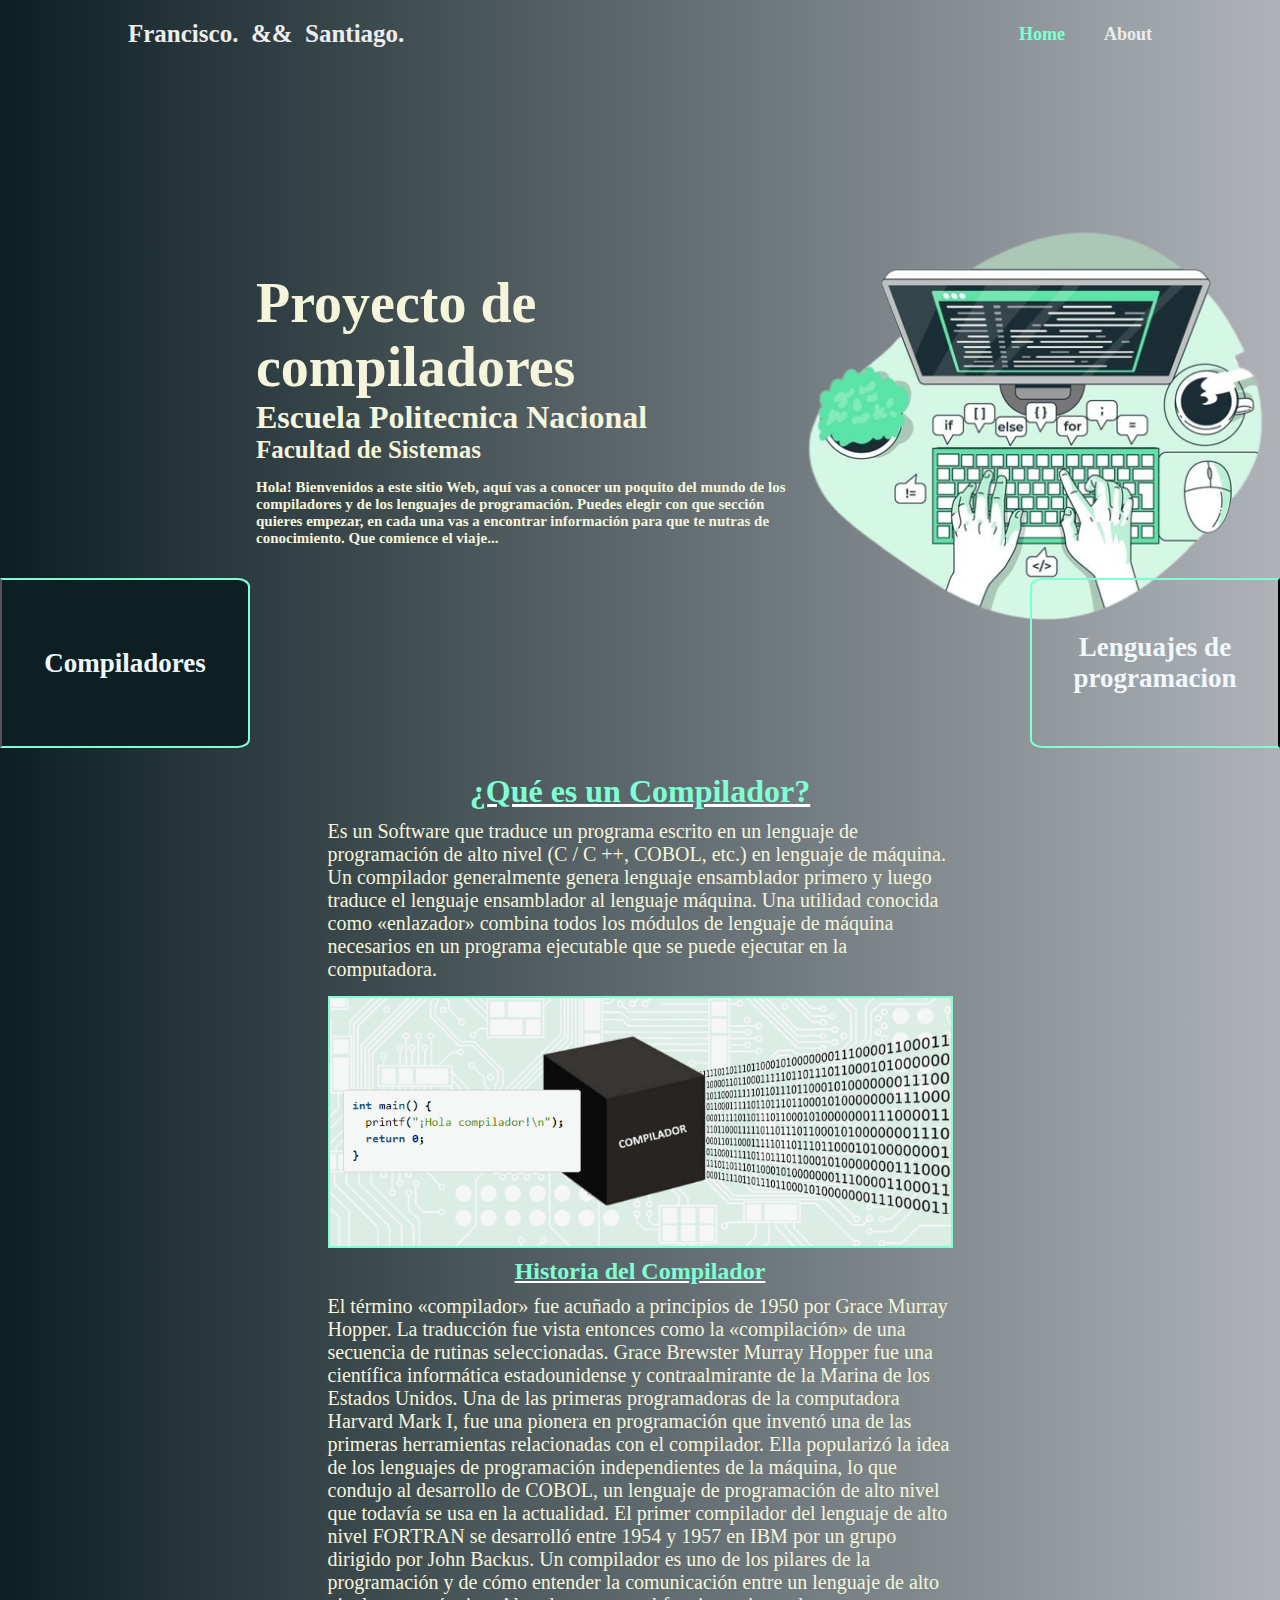
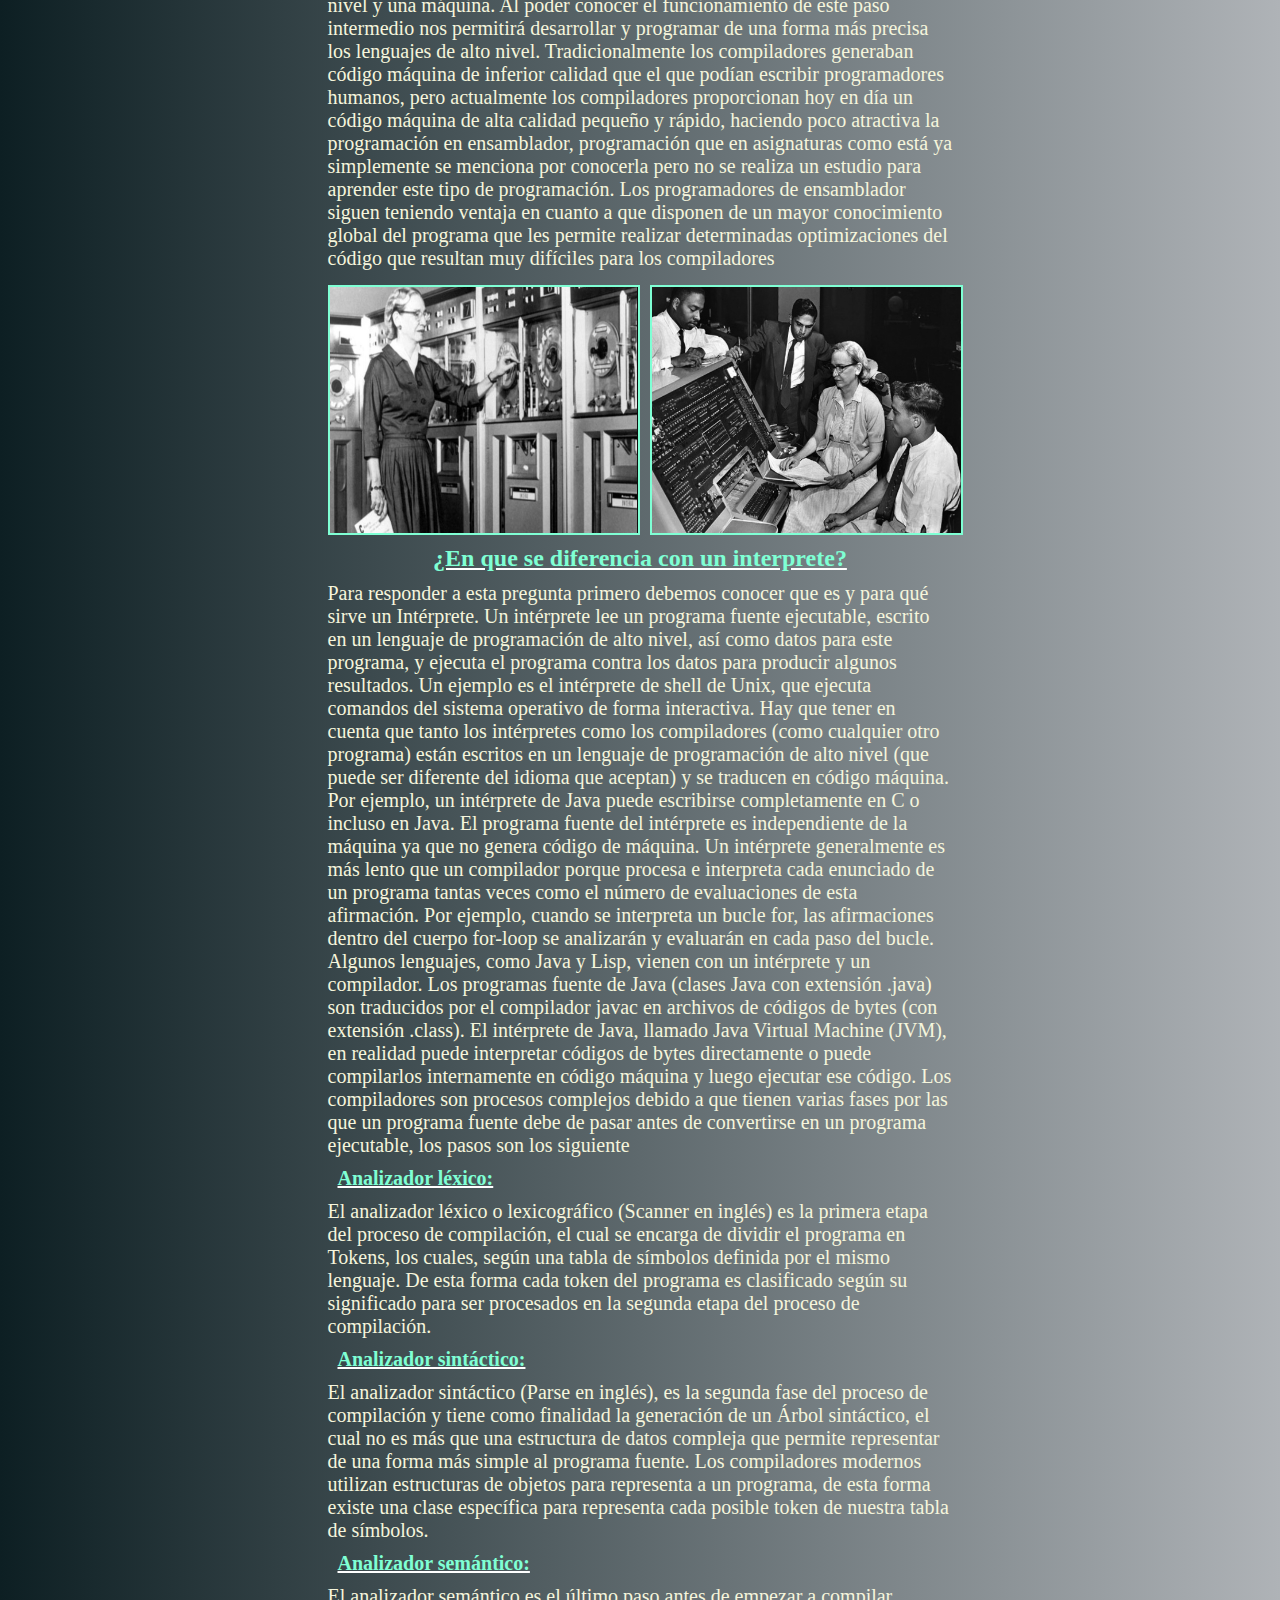
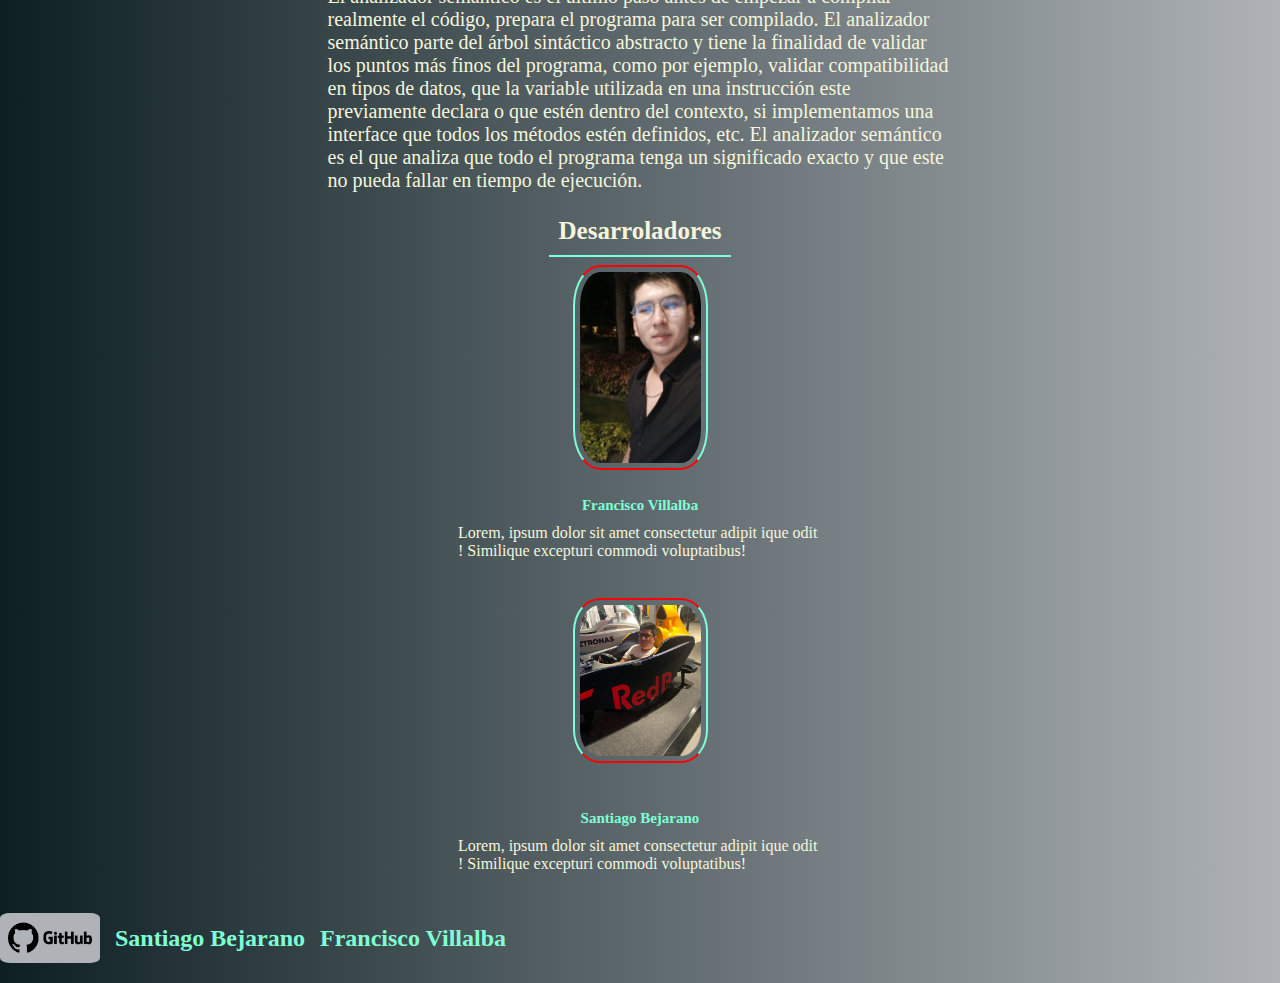
==== index.html @ 6afbac36 "Cambio de nombre en el html" ====
<!DOCTYPE html>
<html lang="en">

<head>
    <meta charset="UTF-8">
    <meta name="viewport" content="width=device-width, initial-scale=1.0">
    <title>CompiladoresWeb</title>
    <link rel="stylesheet" href="PaginaWeb.css">
</head>

<body>
    <header class="header">
        <h1 class="logo">Francisco.&nbsp;&nbsp;&&&nbsp;&nbsp;Santiago.</h1>

        <nav class="navegacion">
            <a href="#" class="active">Home</a>
            <a href="#" id="About" data-target="#piePagina">About</a>
        </nav>

    </header>
    <section class="contenedor">
        <div class="texto">
            <h1>Proyecto de compiladores</h1>
            <h2>Escuela Politecnica Nacional</h2>
            <h3>Facultad de Sistemas</h3>
            <p>
                Hola! Bienvenidos a este sitio Web, aquí vas a conocer un poquito del mundo de los
                compiladores y de los lenguajes de programación.
                Puedes elegir con que sección quieres empezar, en cada una vas a encontrar información
                para que te nutras de conocimiento.
                Que comience el viaje...
            </p>
        </div>
        <img class="imagen"
            src="imagenes/Ilustración_del_concepto_de_mecanografía_de_código___Vector_Gratis-removebg-preview.png"
            alt="">
        <div class="contenedor2">
            <button class="Compiladores" id="Compiladores" data-target="#sectionCompiladores">
                <h2 class="Compi">Compiladores</h2>
            </button>

            <button class="Lenguajes" id="Lenguajes">
                <h2 class="Lengua">Lenguajes de programacion</h2>
            </button>
        </div>
    </section>

    <!-- Diseño de la seccion de Compiladores -->
    <section class="sectionCompiladores" id="sectionCompiladores">
        <h1>¿Qué es un Compilador?</h1>
        <p>Es un Software que traduce un programa escrito en un lenguaje
            de programación de alto nivel (C / C ++, COBOL, etc.)
            en lenguaje de máquina. Un compilador generalmente genera
            lenguaje ensamblador primero y luego traduce el lenguaje ensamblador
            al lenguaje máquina. Una utilidad conocida como «enlazador» combina
            todos los módulos de lenguaje de máquina necesarios en un programa
            ejecutable que se puede ejecutar en la computadora.</p>
        <img class="imagen-cambiable" src="imagenes/Compilador.png" alt="Compilador">
        <h2>Historia del Compilador</h2>

        <p>
            El término «compilador» fue acuñado a principios
            de 1950 por Grace Murray Hopper. La traducción fue vista
            entonces como la «compilación» de una secuencia de rutinas seleccionadas.

            Grace Brewster Murray Hopper fue
            una científica informática estadounidense y
            contraalmirante de la Marina de los Estados Unidos. Una de las
            primeras programadoras de la computadora Harvard Mark I, fue una pionera
            en programación que inventó una de las primeras herramientas relacionadas
            con el compilador. Ella popularizó la idea de los lenguajes de programación independientes
            de la máquina, lo que condujo al desarrollo de COBOL, un lenguaje de programación de alto
            nivel que todavía se usa en la actualidad.

            El primer compilador del lenguaje de alto nivel FORTRAN
            se desarrolló entre 1954 y 1957 en IBM por un grupo dirigido por John Backus.
            Un compilador es uno de los pilares de la programación y de cómo entender la comunicación
            entre un lenguaje de alto nivel y una máquina. Al poder conocer el funcionamiento de este
            paso intermedio nos permitirá desarrollar y programar de una forma más precisa los lenguajes
            de alto nivel.

            Tradicionalmente los compiladores generaban código máquina de inferior calidad que el que
            podían escribir programadores humanos, pero actualmente los compiladores proporcionan hoy
            en día un código máquina de alta calidad pequeño y rápido, haciendo poco atractiva la
            programación en ensamblador, programación que en asignaturas como está ya simplemente se
            menciona por conocerla pero no se realiza un estudio para aprender este tipo de programación.

            Los programadores de ensamblador siguen teniendo ventaja en cuanto a que disponen de un
            mayor conocimiento global del programa que les permite realizar determinadas optimizaciones
            del código que resultan muy difíciles para los compiladores
        </p>
        <div class="HistoriaCompiladores">
            <img  src="imagenes/HistoriaCompiladores.jpg" alt="historia">
            <img  src="imagenes/HistoriaCompiladores2.jpg" alt="historia">
        </div>

        <h2>¿En que se diferencia con un interprete?</h2>
        <p>
            Para responder a esta pregunta primero debemos conocer que es y para qué sirve un Intérprete.
            Un intérprete lee un programa fuente ejecutable, escrito en un lenguaje de programación de alto nivel, así
            como datos para este programa, y ​​ejecuta el programa contra los datos para producir algunos resultados. Un
            ejemplo es el intérprete de shell de Unix, que ejecuta comandos del sistema operativo de forma interactiva.
            Hay que tener en cuenta que tanto los intérpretes como los compiladores (como cualquier otro programa) están
            escritos en un lenguaje de programación de alto nivel (que puede ser diferente del idioma que aceptan) y se
            traducen en código máquina.
            Por ejemplo, un intérprete de Java puede escribirse completamente en C o incluso en Java. El programa fuente
            del intérprete es independiente de la máquina ya que no genera código de máquina.
            Un intérprete generalmente es más lento que un compilador porque procesa e interpreta cada enunciado de un
            programa tantas veces como el número de evaluaciones de esta afirmación. Por ejemplo, cuando se interpreta
            un bucle for, las afirmaciones dentro del cuerpo for-loop se analizarán y evaluarán en cada paso del bucle.
            Algunos lenguajes, como Java y Lisp, vienen con un intérprete y un compilador. Los programas fuente de Java
            (clases Java con extensión .java) son traducidos por el compilador javac en archivos de códigos de bytes
            (con extensión .class).
            El intérprete de Java, llamado Java Virtual Machine (JVM), en realidad puede interpretar códigos de bytes
            directamente o puede compilarlos internamente en código máquina y luego ejecutar ese código.
            Los compiladores son procesos complejos debido a que tienen varias fases por las que un programa fuente debe
            de pasar antes de convertirse en un programa ejecutable, los pasos son los siguiente
        </p>

        <h3>Analizador léxico:</h3>
        <p>El analizador léxico o lexicográfico (Scanner en inglés) es la primera etapa del
            proceso de compilación, el cual se encarga de dividir el programa en Tokens, los
            cuales, según una tabla de símbolos definida por el mismo lenguaje.
            De esta forma cada token del programa es clasificado según su significado para
            ser procesados en la segunda etapa del proceso de compilación.
        </p>

        <h3>Analizador sintáctico:</h3>
        <p>
            El analizador sintáctico (Parse en inglés), es la segunda fase del proceso de compilación y tiene como
            finalidad la generación de
            un Árbol sintáctico, el cual no es más que una estructura de datos compleja que permite representar de una
            forma más simple al programa fuente.
            Los compiladores modernos utilizan estructuras de objetos para representa a un programa, de esta forma
            existe una clase
            específica para representa cada posible token de nuestra tabla de símbolos.
        </p>

        <h3>Analizador semántico:</h3>
        <p>
            El analizador semántico es el último paso antes de empezar a compilar realmente el código, prepara el
            programa para ser compilado.
            El analizador semántico parte del árbol sintáctico abstracto y tiene la finalidad de validar los puntos más
            finos del programa, como por
            ejemplo, validar compatibilidad en tipos de datos, que la variable utilizada en una instrucción este
            previamente declara o que estén dentro del contexto,
            si implementamos una interface que todos los métodos estén definidos, etc.
            El analizador semántico es el que analiza que todo el programa tenga un significado exacto y que este no
            pueda fallar en tiempo de ejecución.
        </p>






    </section>



    <!-- Diseño de la seccion about -->
    <section class="about" id="about">
        <h1 class="desarrolladores">Desarroladores</h1>

        <div class="about-img">
            <img src="imagenes/Fran.jpeg" alt="Fran">
        </div>

        <div class="about-content">
            <h3>Francisco Villalba</h3>
            <p>Lorem, ipsum dolor sit amet consectetur adipit ique odit
                ! Similique excepturi
                commodi voluptatibus!</p>
        </div>

        <div class="about-img">
            <img src="imagenes/Santi.jpeg" alt="Santi">


        </div>
        <div class="about-content">
            <h3>Santiago Bejarano</h3>
            <p>Lorem, ipsum dolor sit amet consectetur adipit ique odit
                ! Similique excepturi
                commodi voluptatibus!</p>
        </div>
    </section>



    <footer class="piePagina" id="piePagina">
        <div class="bottom">
            <img class="imgGitHub"
                src="imagenes/github-logo-git-hub-icon-with-text-on-white-background-free-vector-removebg-preview.png"
                alt="">

            <a href="https://github.com/santiagobejarano" target="_blanck">
                <h2>Santiago Bejarano</h2>
            </a>

            <a href="https://github.com/FranciscoVilli" target="_blank">
                <h2>Francisco Villalba</h2>
            </a>


        </div>

    </footer>
    <script src="PaginaWeb.js"></script>

</body>

</html>
---- PaginaWeb.css ----
* {
    margin: 0;
    padding: 0;
    box-sizing: border-box;
    font-family: 'Times New Roman', Times, serif;
    scroll-behavior: smooth;
    text-decoration: none;
}

html {
    overflow-x: hidden;
}

body {
    background-image: linear-gradient(to right, #0D1F23, #AFB3B7);
    color: beige;
}

.header {
    position: static;
    top: 0;
    left: 0;
    width: 100%;
    padding: 20px 10%;
    background-color: transparent;
    display: flex;
    justify-content: space-between;
    align-items: center;
    z-index: 100;
}

.logo {
    font-size: 25px;
    color: #ededed;
    font-weight: 600;
    gap: 15px;
}

.navegacion a {
    font-size: 18px;
    color: #ededed;
    text-decoration: none;
    font-weight: 600;
    margin-left: 35px;
}

.navegacion a:hover,
.navegacion a.active {
    color: aquamarine;
}



.texto {
    max-width: 800px;
    height: 300px;
    display: block;
    padding-left: 20%;



}

.texto h1 {
    font-size: 56px;
    font-weight: 700;
}

.texto h2 {
    font-size: 32px;
    font-weight: 700;
}

.texto h3 {
    font-size: 25px;
    font-weight: 700;
}

.texto p {
    font-size: 15px;
    font-weight: 700;
    padding-top: 15px;

}

.Compiladores {
    width: 250px;
    height: 170px;
    background-color: transparent;
    margin-top: 20px;
    border-top: 2px solid aquamarine;
    border-right: 2px solid aquamarine;
    border-bottom: 2px solid aquamarine;
    border-top-right-radius: 5%;
    border-bottom-right-radius: 5%;
}

.Compiladores:hover {
    background-image: linear-gradient(to right, #AFB3B7, #0D1F23);
}

.Lenguajes {
    width: 250px;
    height: 170px;
    background-color: transparent;
    margin-top: 20px;
    border-top: 2px solid aquamarine;
    border-left: 2px solid aquamarine;
    border-bottom: 2px solid aquamarine;
    border-top-left-radius: 5%;
    border-bottom-left-radius: 5%;
}

.Lenguajes:hover {
    background-image: linear-gradient(to right, #0D1F23, #AFB3B7);
}



.bottom {
    width: 100%;
    height: 100px;
    display: inline-flex;
    position: static;
    padding-top: 10px;
    align-items: center;
    gap: 15px;
}

.imgGitHub {
    width: 100px;
    height: 50px;
    background-color: #AFB3B7;
    border-radius: 10%;
    bottom: 10px;
}

.imagen {
    width: 600px;
    height: 500px;
    padding-top: 10px;
}

.bottom a {
    color: aquamarine;
}

.contenedor {
    display: flex;
    margin-top: 25px;
    height: 655px;
    width: 100%;
    align-items: center;
    position: relative;
}

.contenedor2 {
    width: 100%;
    height: 100%;
    position: absolute;
    display: inline-flex;
    justify-content: space-between;
}

.Compiladores {
    align-items: center;
    justify-content: center;
    background-color: #0D1F23;
    display: list-item;
    align-self: flex-end;
}

.Lenguajes {
    display: flex;
    align-items: center;
    justify-content: center;
    align-self: flex-end;
}

.Lengua {
    font-size: 27px;
    color: aliceblue;
}

.Compi {
    font-size: 27px;
    color: aliceblue;
}

.about {
    display: flex;
    justify-content: center;
    align-items: center;
    gap: 60px;
    flex-direction: column;
}


.about-img {
    position: relative;
    width: 150px;
    height: 100px;
    display: flex;
    border-radius: 20%;
    justify-content: center;
    align-items: center;
}

.about-img img {
    border-radius: 20%;
    width: 90%;
    border-left: 2px solid aquamarine;
    border-right: 2px solid aquamarine;
    border-top: 2px solid red;
    border-bottom: 2px solid red;
    padding: 5px;
}


.about-content {
    display: flex;
    align-items: center;
    justify-content: center;
    flex-direction: column;
    padding: 10px;
    width: 30%;
}

.about-content h3 {
    padding: 10px;
    font-size: 15px;
    color: aquamarine;
}

.desarrolladores {
    font-size: 25px;
    padding: 10px;
    border-bottom: 2px solid aquamarine;
}

.sectionCompiladores {
    display: flex;
    flex-direction: column;
    align-items: center;
    padding: 15px;
}

.sectionCompiladores h1 {
    color: aquamarine;
    padding: 10px;
    text-decoration: underline;
    text-decoration-color:white;
}

.sectionCompiladores p {
    width: 50%;
    font-size: 20px;
}

.sectionCompiladores h2 {
    color: aquamarine;
    padding: 10px;
    text-decoration: underline;
    text-decoration-color:white;
}
.sectionCompiladores h3 {
    color: aquamarine;
    padding: 10px;
    text-decoration: underline;
    text-decoration-color:white;
    align-self: flex-start;
    margin-left: 25%;
    font-size: 20px;
}
.sectionCompiladores img{
    width: 50%;
    height: 30%;    
    margin-top: 15px;
    border: 2px solid aquamarine;    
}
.HistoriaCompiladores{
    width: 50%;
    height: 30%;
    display:inline-flex;
    gap: 10px;
}
.HistoriaCompiladores img{
    height: 250px;
}
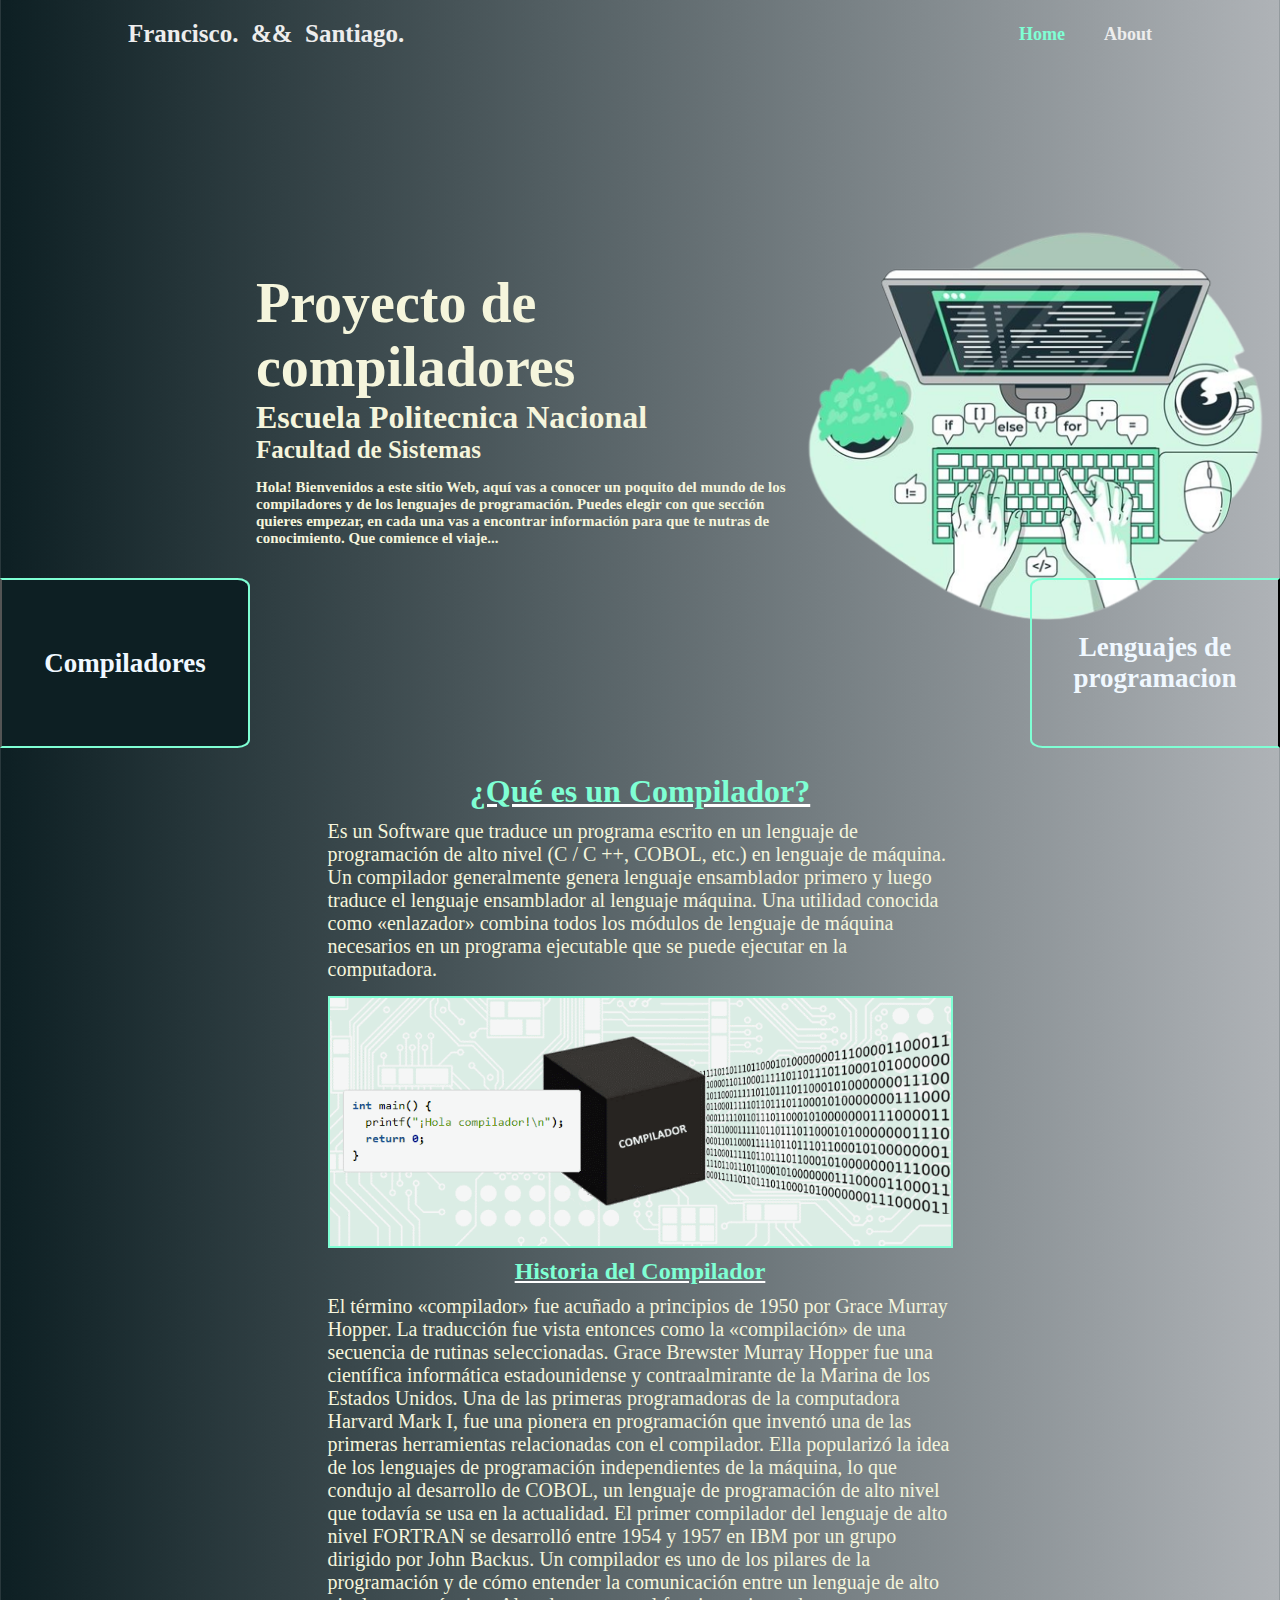
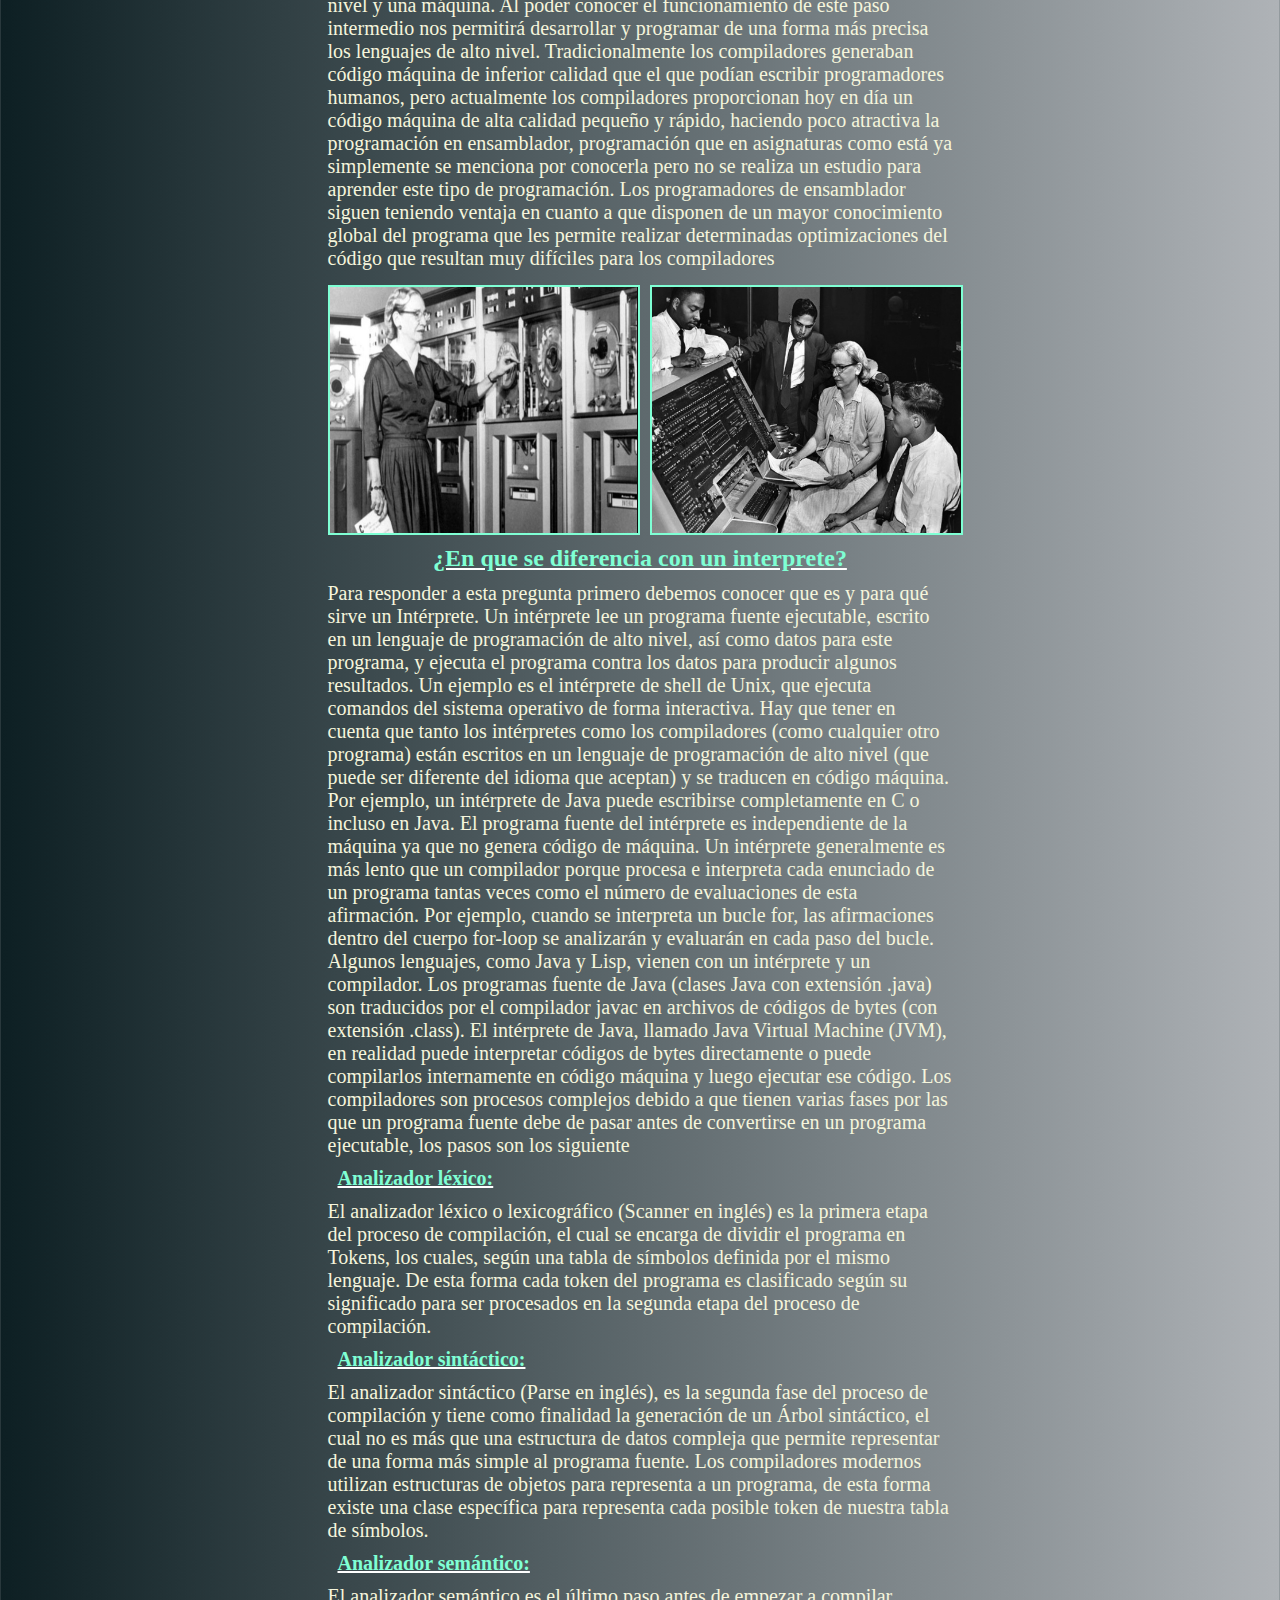
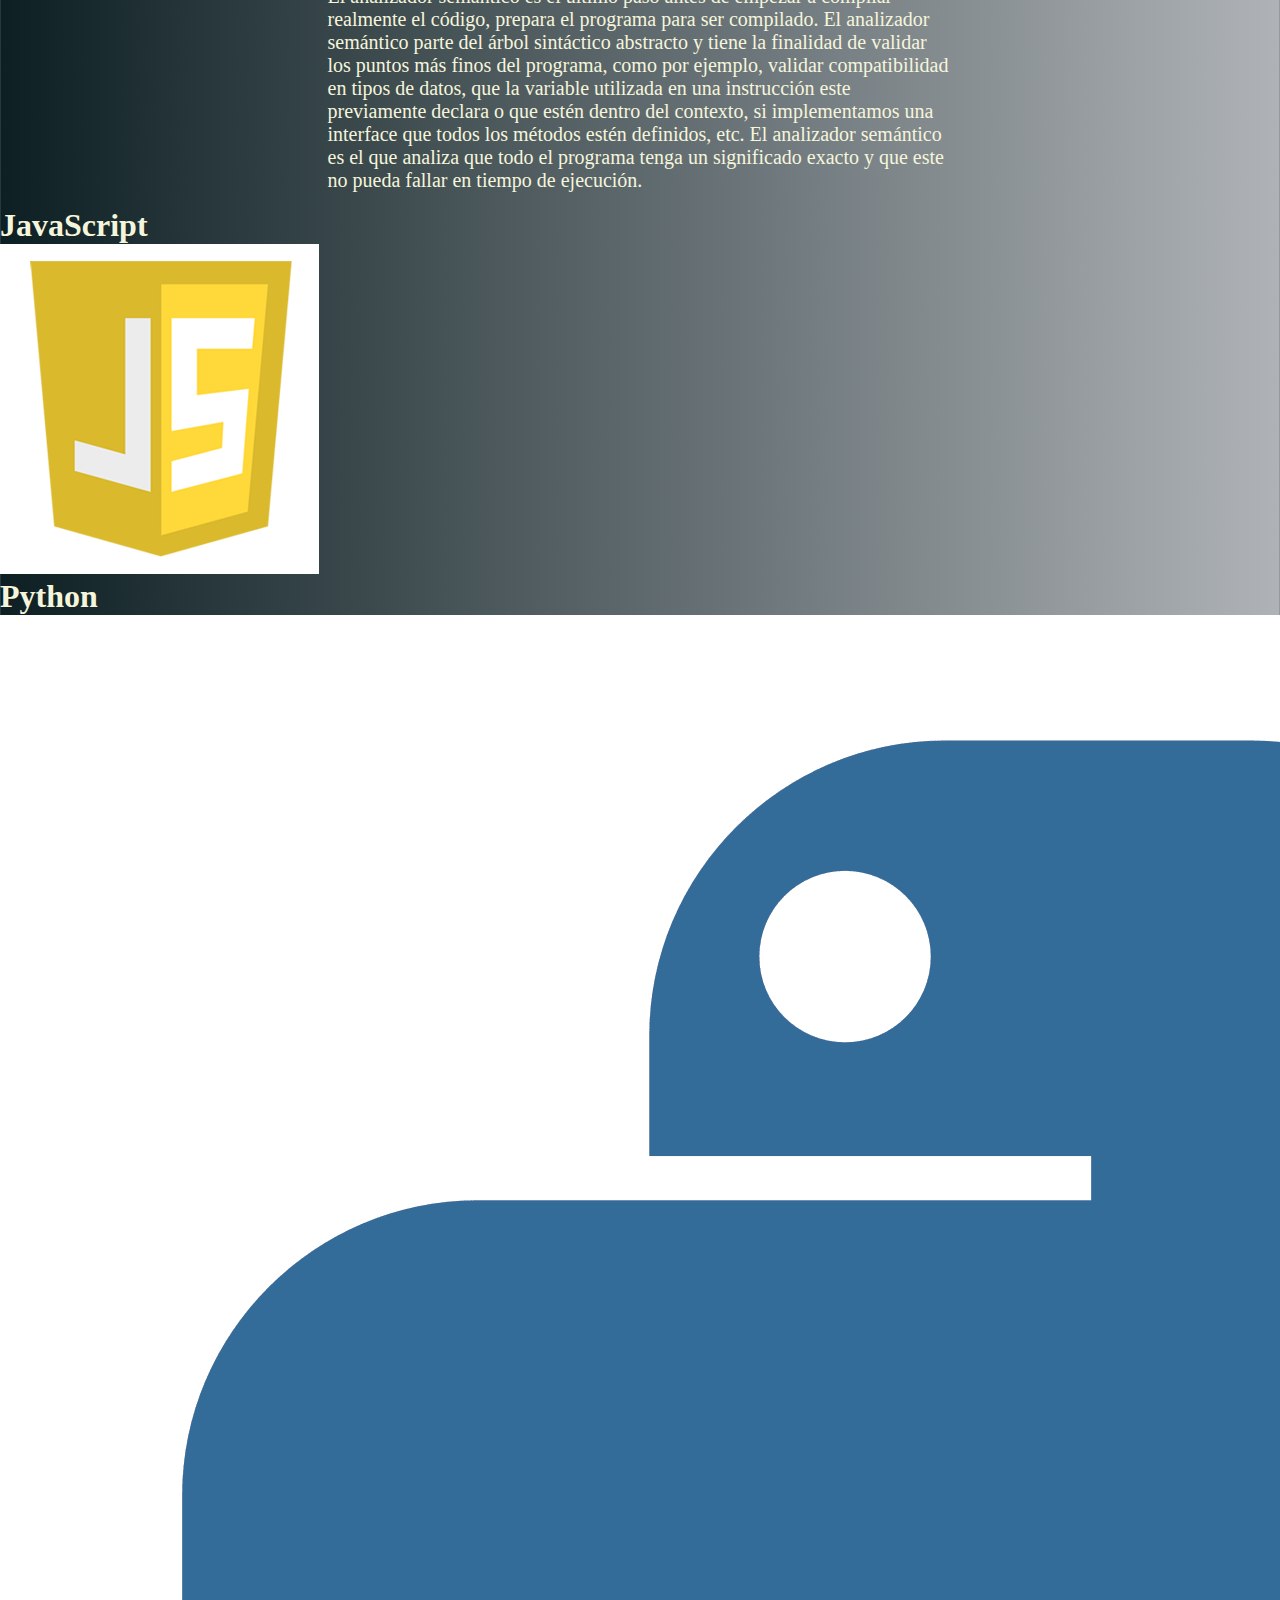
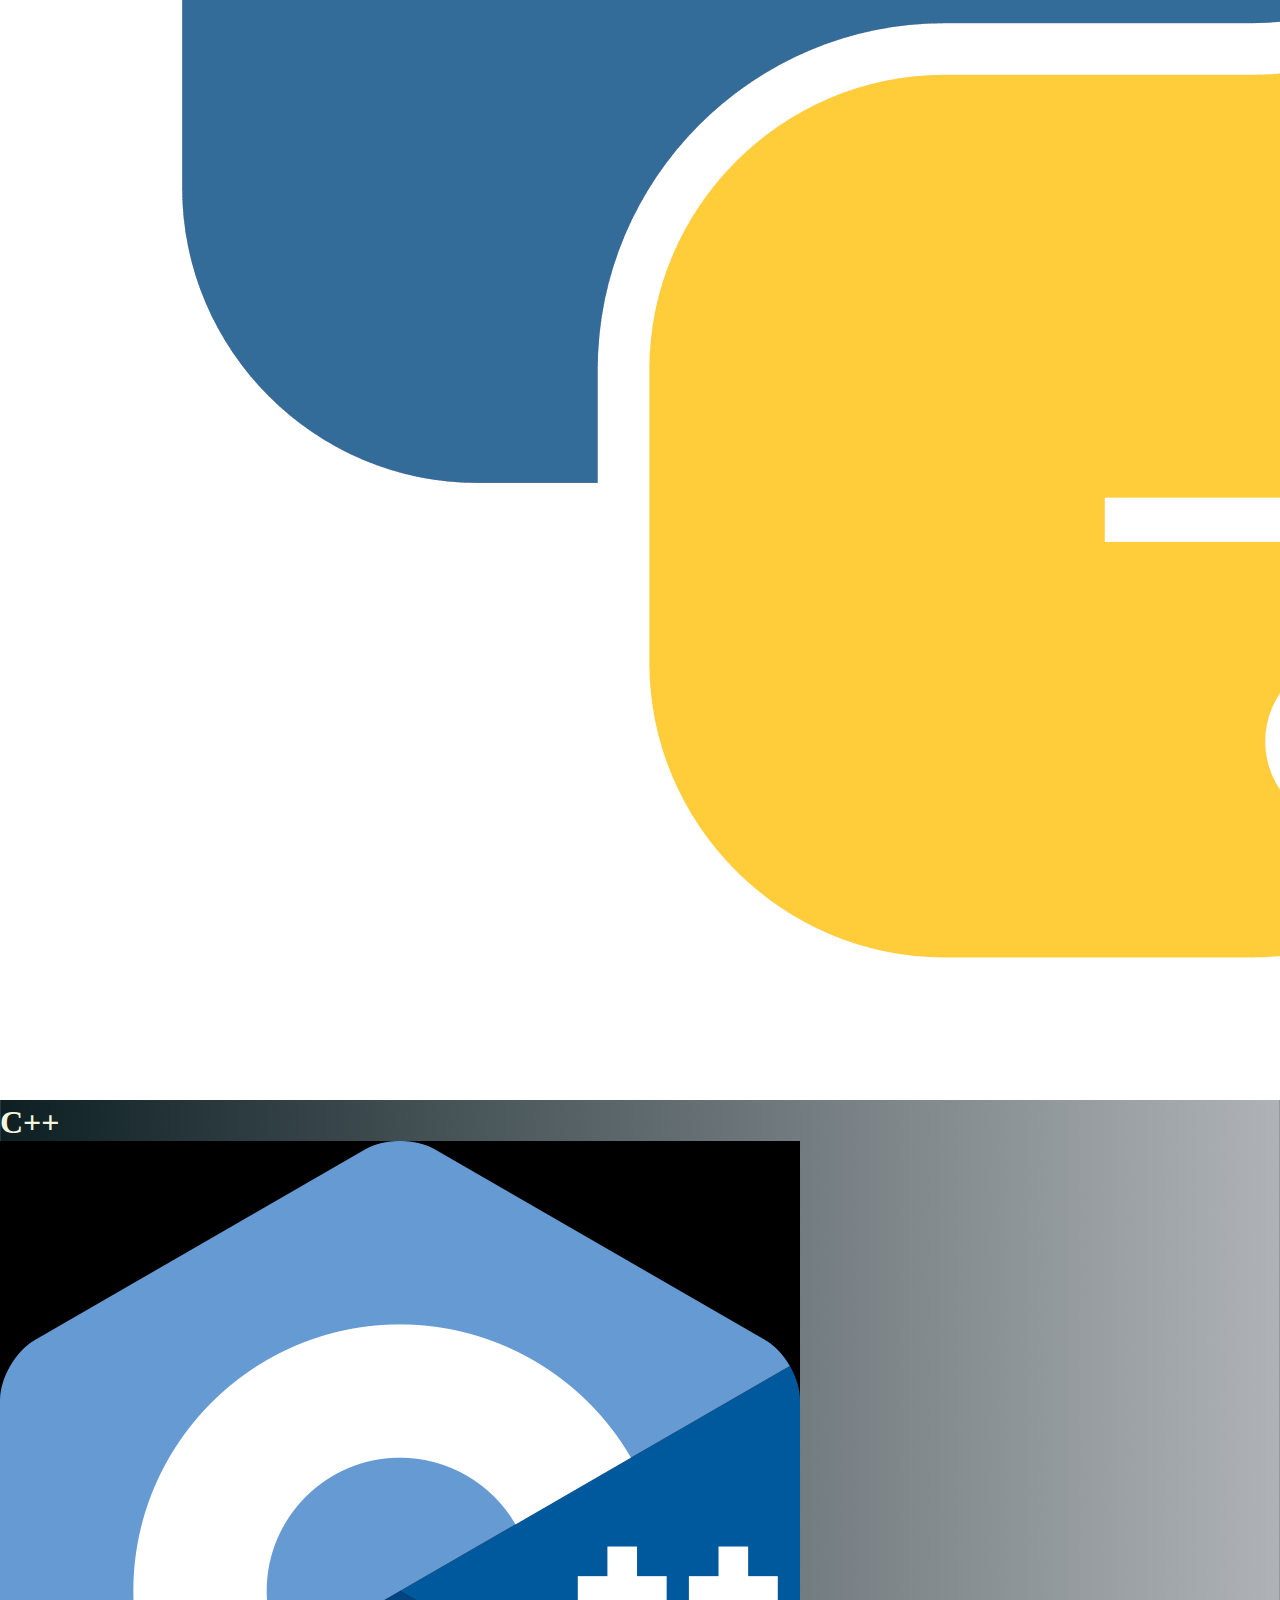
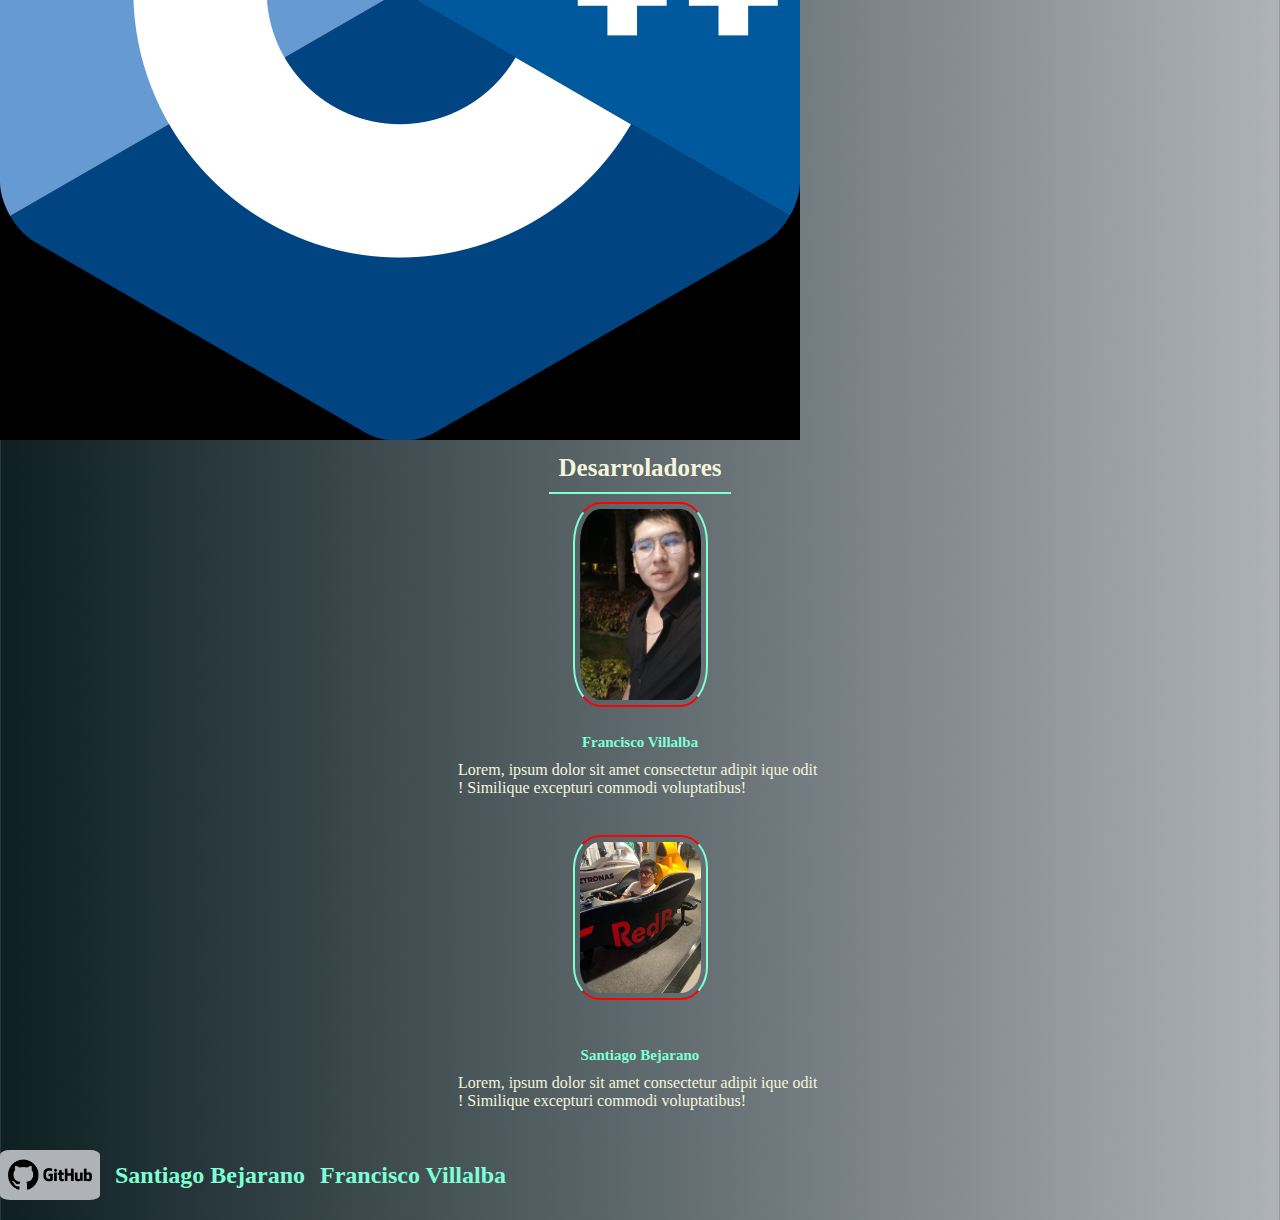
==== commit 8437bb6b: "Add Lenguages images and modify index.html" ====
--- a/index.html
+++ b/index.html
@@ -39,7 +39,7 @@
                 <h2 class="Compi">Compiladores</h2>
             </button>
 
-            <button class="Lenguajes" id="Lenguajes">
+            <button class="Lenguajes" id="Lenguajes" data-target="#sectionLenguajes">
                 <h2 class="Lengua">Lenguajes de programacion</h2>
             </button>
         </div>
@@ -149,13 +149,24 @@
             pueda fallar en tiempo de ejecución.
         </p>
 
-
-
-
-
-
-    </section>
-
+    </section>
+
+    <section class="sectionLenguajes" id="sectionLenguajes">
+        <h1>JavaScript</h1>
+        <p></p>
+        <img class="imagen-cambiable" src="imagenes/JavaScript.png" alt="JavaScript">
+        
+
+        <h1>Python</h1>
+        <p></p>
+        <img class="imagen-cambiable" src="imagenes/Python.png" alt="Python">
+
+        
+        <h1>C++</h1>
+        <p></p>
+        <img class="imagen-cambiable" src="imagenes/C++.png" alt="C++">
+
+    </section>
 
 
     <!-- Diseño de la seccion about -->
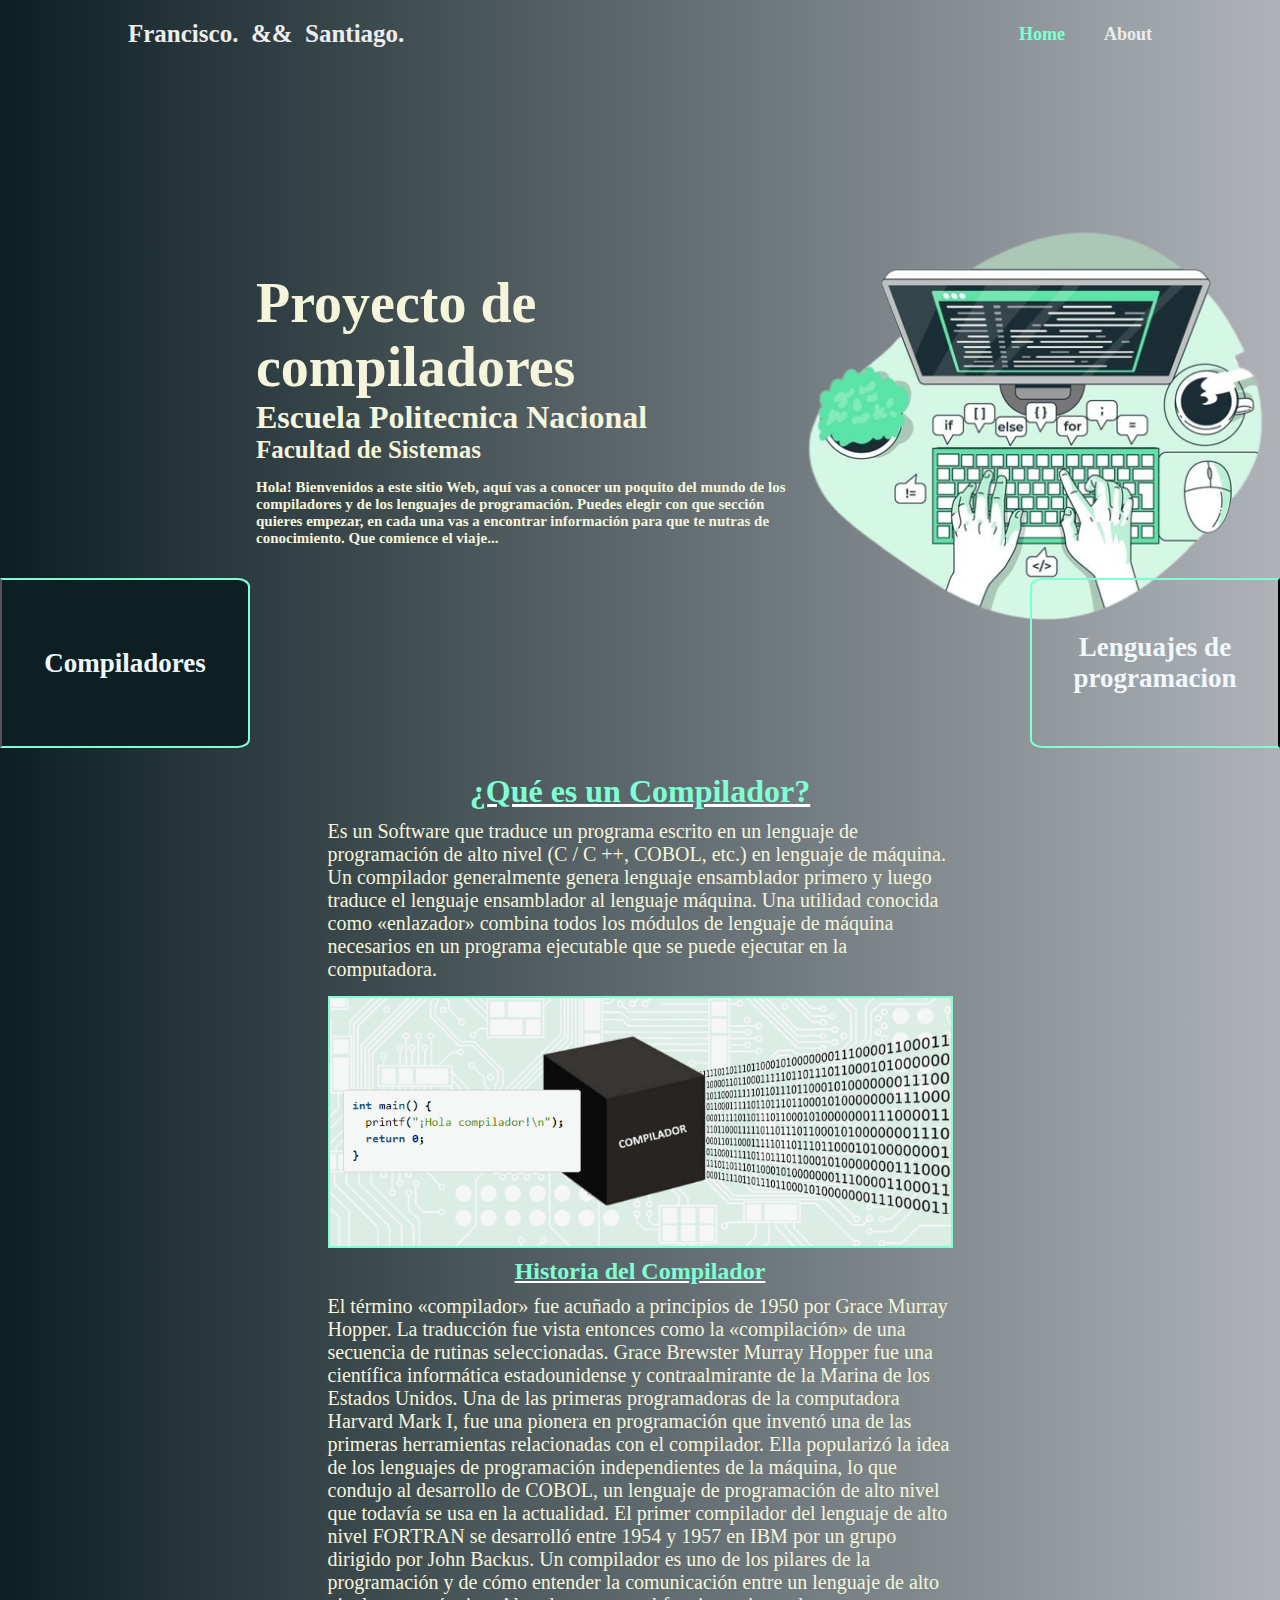
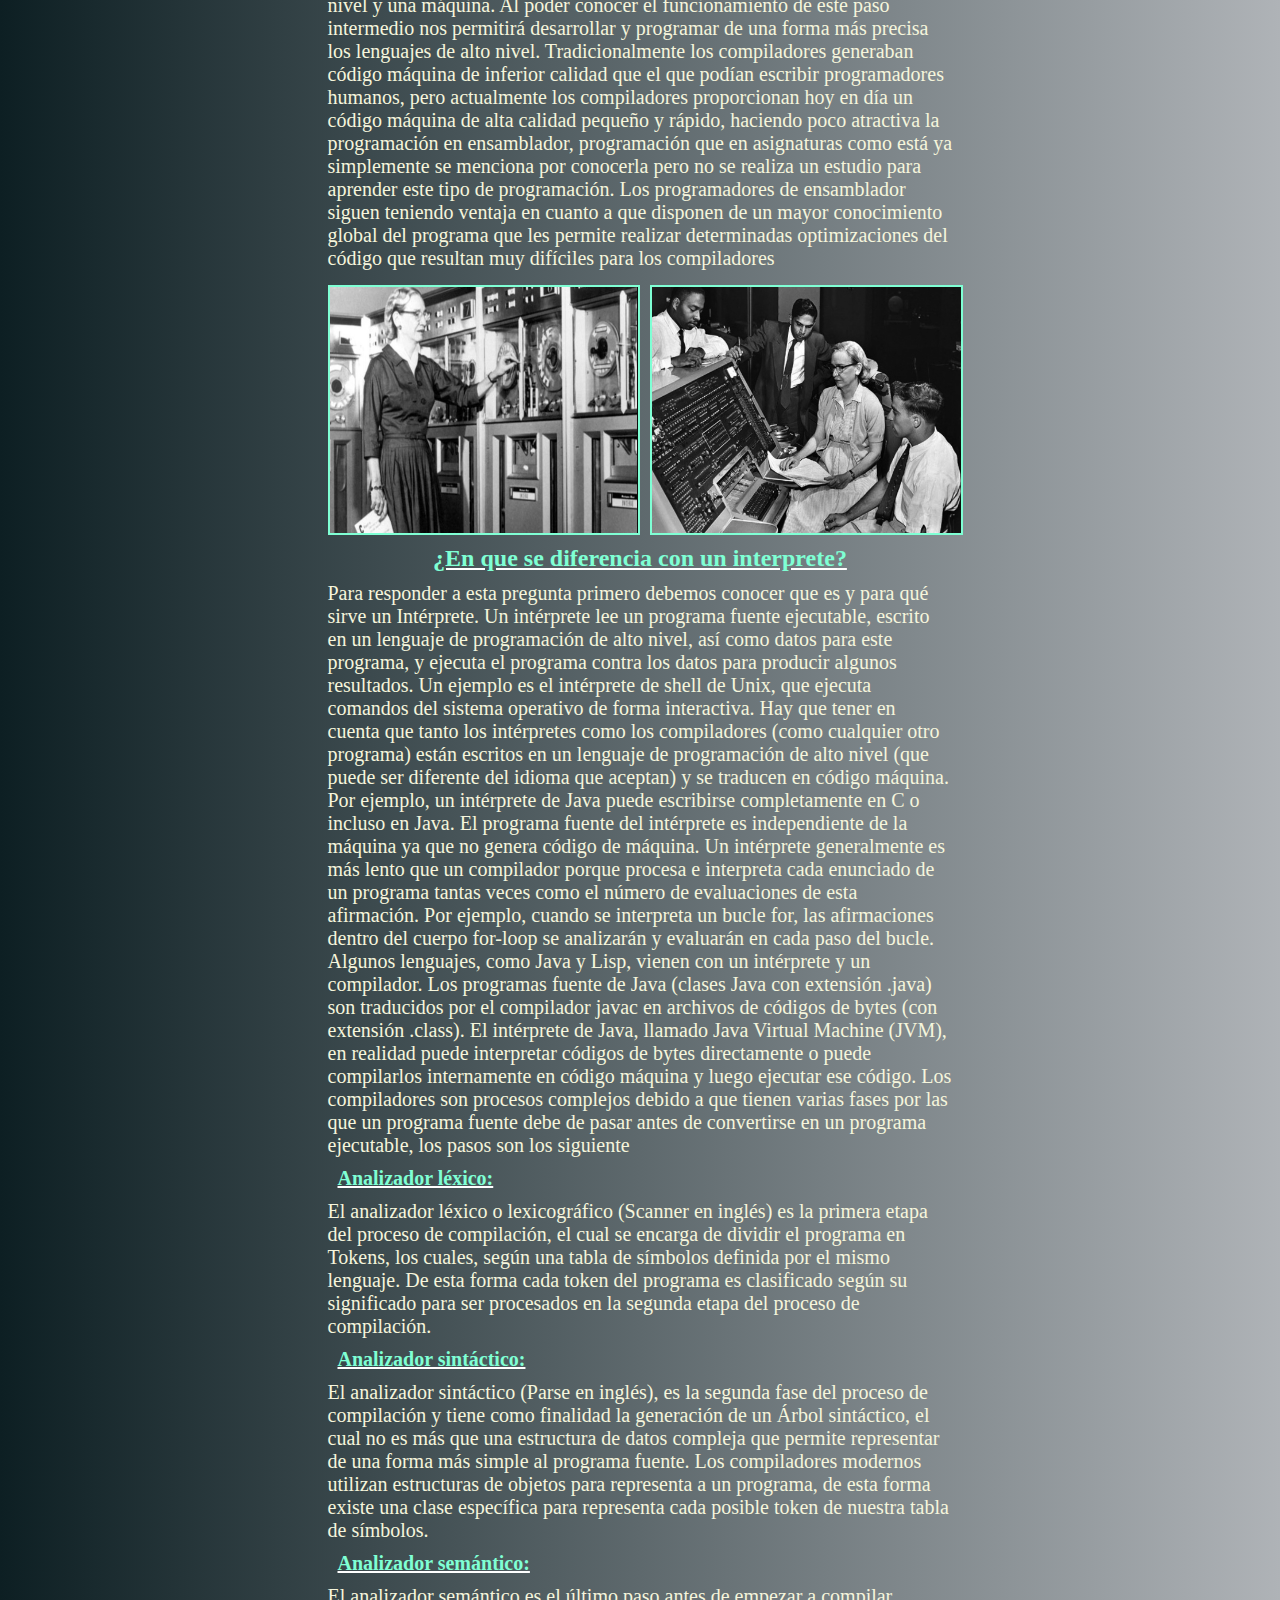
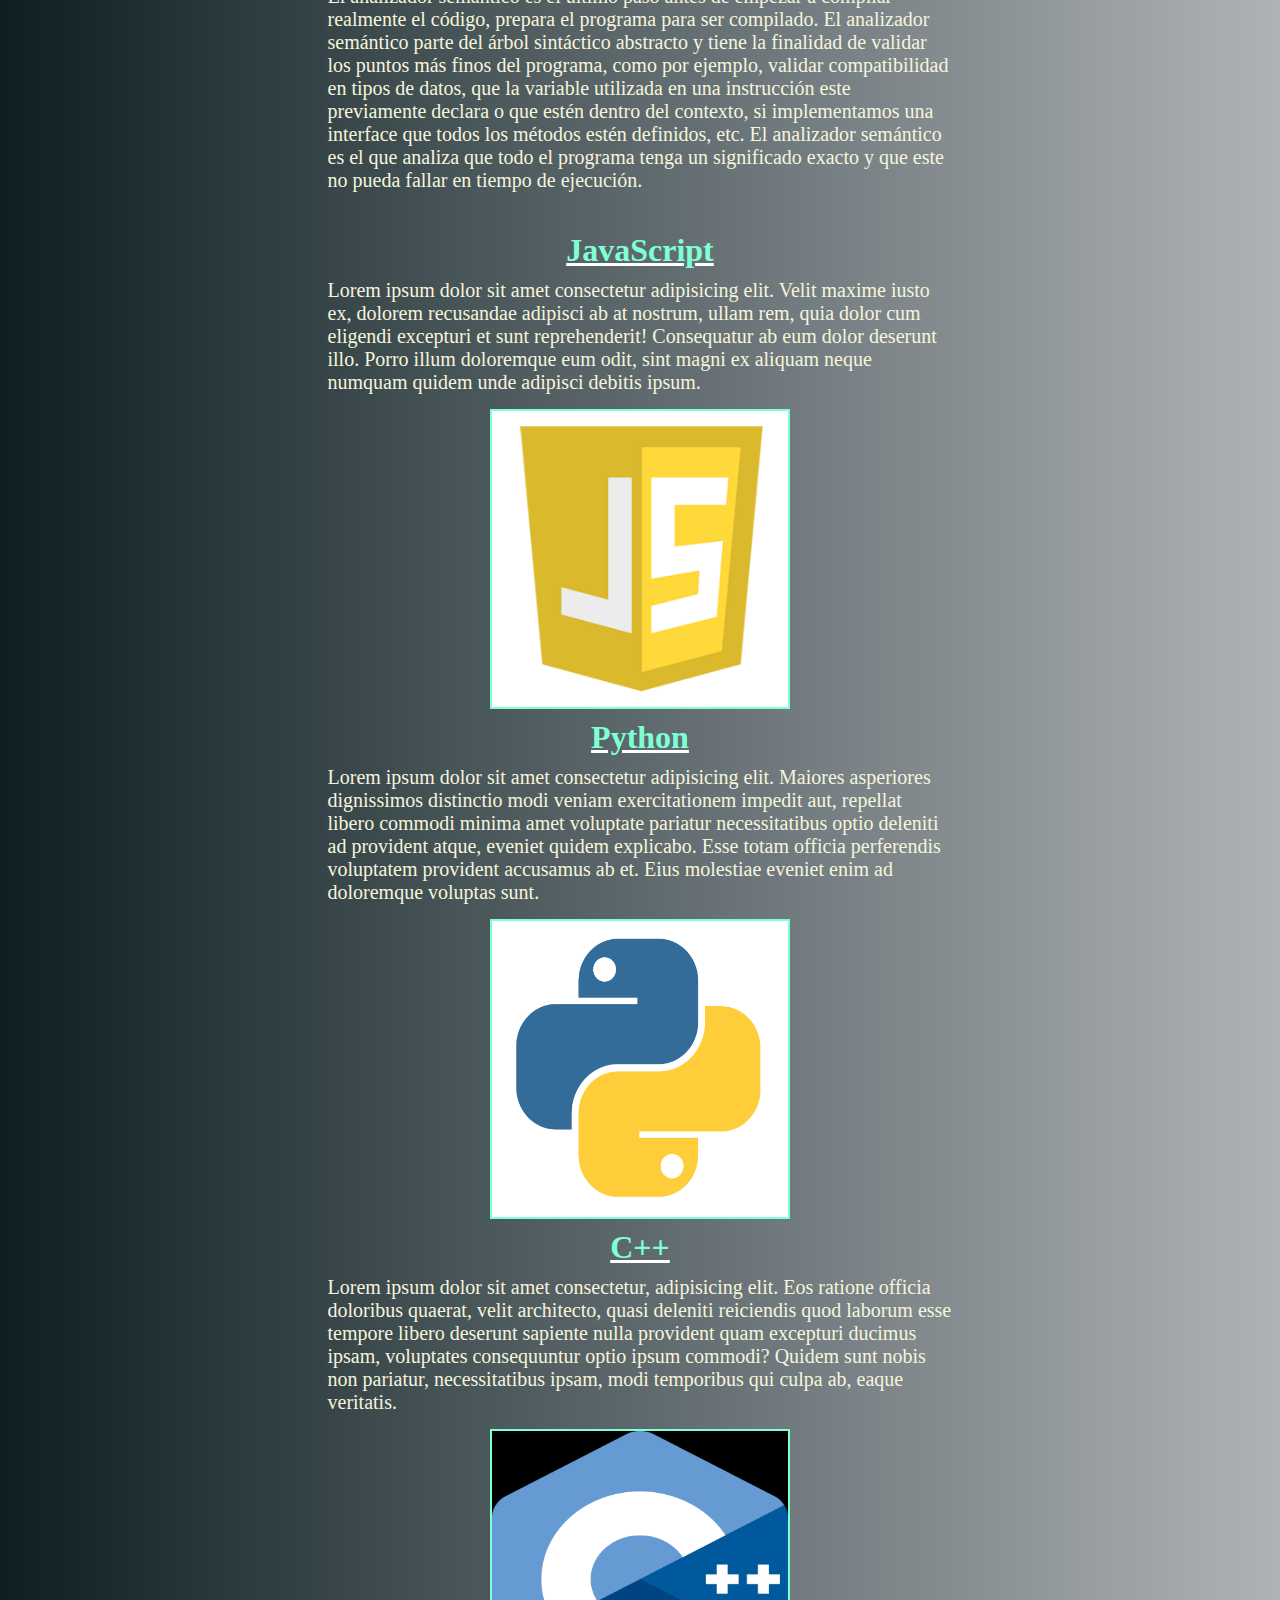
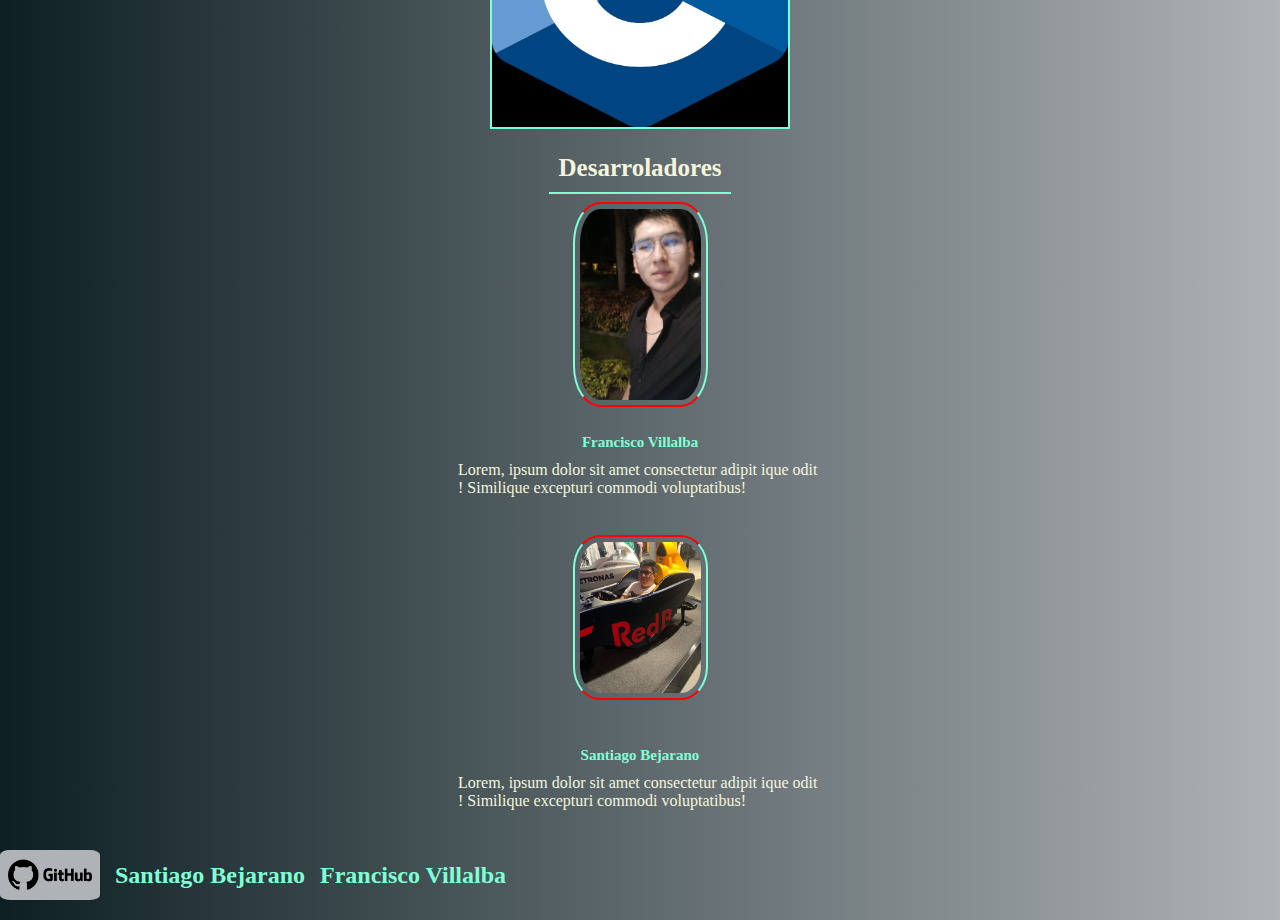
==== commit 3de80a5b: "Insertando imagenes para leguajes de programacion" ====
--- a/index.html
+++ b/index.html
@@ -153,17 +153,17 @@
 
     <section class="sectionLenguajes" id="sectionLenguajes">
         <h1>JavaScript</h1>
-        <p></p>
+        <p>Lorem ipsum dolor sit amet consectetur adipisicing elit. Velit maxime iusto ex, dolorem recusandae adipisci ab at nostrum, ullam rem, quia dolor cum eligendi excepturi et sunt reprehenderit! Consequatur ab eum dolor deserunt illo. Porro illum doloremque eum odit, sint magni ex aliquam neque numquam quidem unde adipisci debitis ipsum.</p>
         <img class="imagen-cambiable" src="imagenes/JavaScript.png" alt="JavaScript">
         
 
         <h1>Python</h1>
-        <p></p>
+        <p>Lorem ipsum dolor sit amet consectetur adipisicing elit. Maiores asperiores dignissimos distinctio modi veniam exercitationem impedit aut, repellat libero commodi minima amet voluptate pariatur necessitatibus optio deleniti ad provident atque, eveniet quidem explicabo. Esse totam officia perferendis voluptatem provident accusamus ab et. Eius molestiae eveniet enim ad doloremque voluptas sunt.</p>
         <img class="imagen-cambiable" src="imagenes/Python.png" alt="Python">
 
         
         <h1>C++</h1>
-        <p></p>
+        <p>Lorem ipsum dolor sit amet consectetur, adipisicing elit. Eos ratione officia doloribus quaerat, velit architecto, quasi deleniti reiciendis quod laborum esse tempore libero deserunt sapiente nulla provident quam excepturi ducimus ipsam, voluptates consequuntur optio ipsum commodi? Quidem sunt nobis non pariatur, necessitatibus ipsam, modi temporibus qui culpa ab, eaque veritatis.</p>
         <img class="imagen-cambiable" src="imagenes/C++.png" alt="C++">
 
     </section>
--- a/PaginaWeb.css
+++ b/PaginaWeb.css
@@ -287,3 +287,27 @@
 .HistoriaCompiladores img{
     height: 250px;
 }
+
+.sectionLenguajes {
+    display: flex;
+    flex-direction: column;
+    align-items: center;
+    justify-content: center;
+    padding: 15px;
+}
+.sectionLenguajes img{
+    width: 300px;
+    height: 300px;    
+    margin-top: 15px;
+    border: 2px solid aquamarine;    
+}
+.sectionLenguajes p {
+    width: 50%;
+    font-size: 20px;
+}
+.sectionLenguajes h1 {
+    color: aquamarine;
+    padding: 10px;
+    text-decoration: underline;
+    text-decoration-color:white;
+}
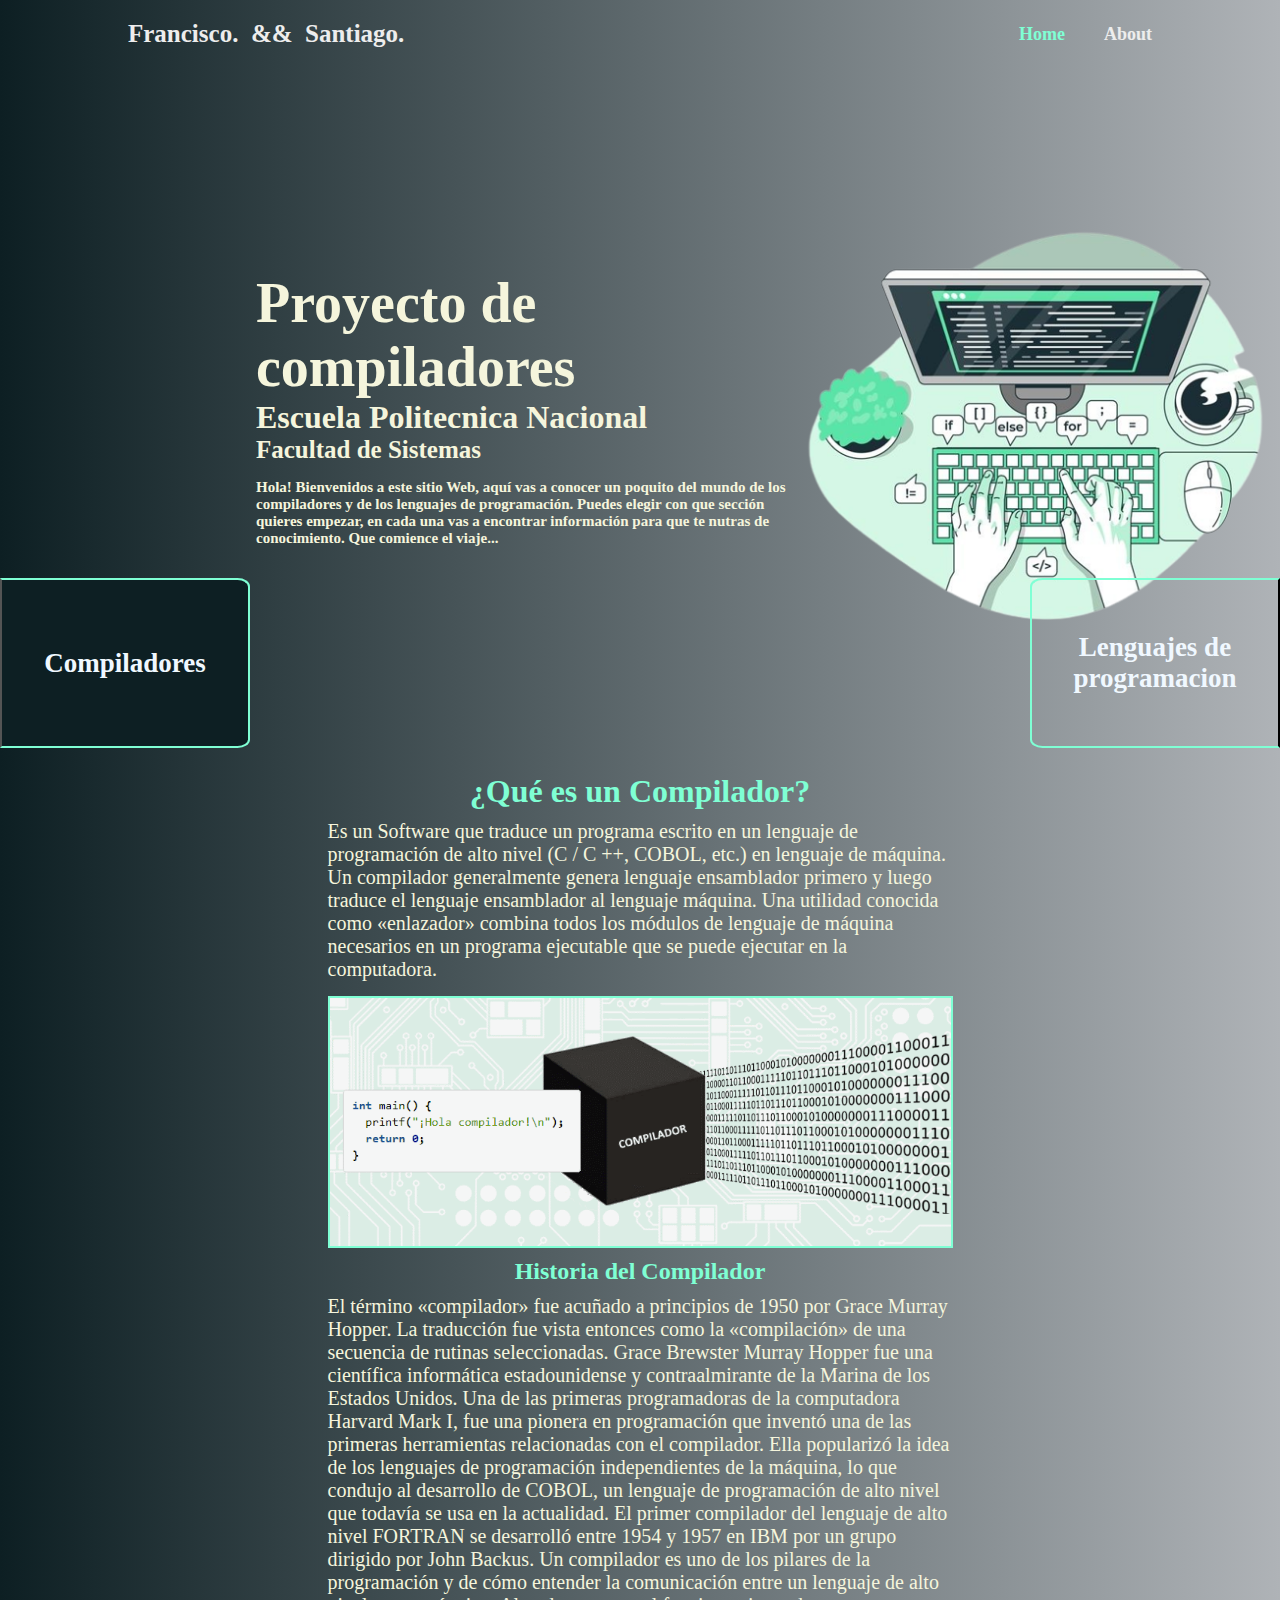
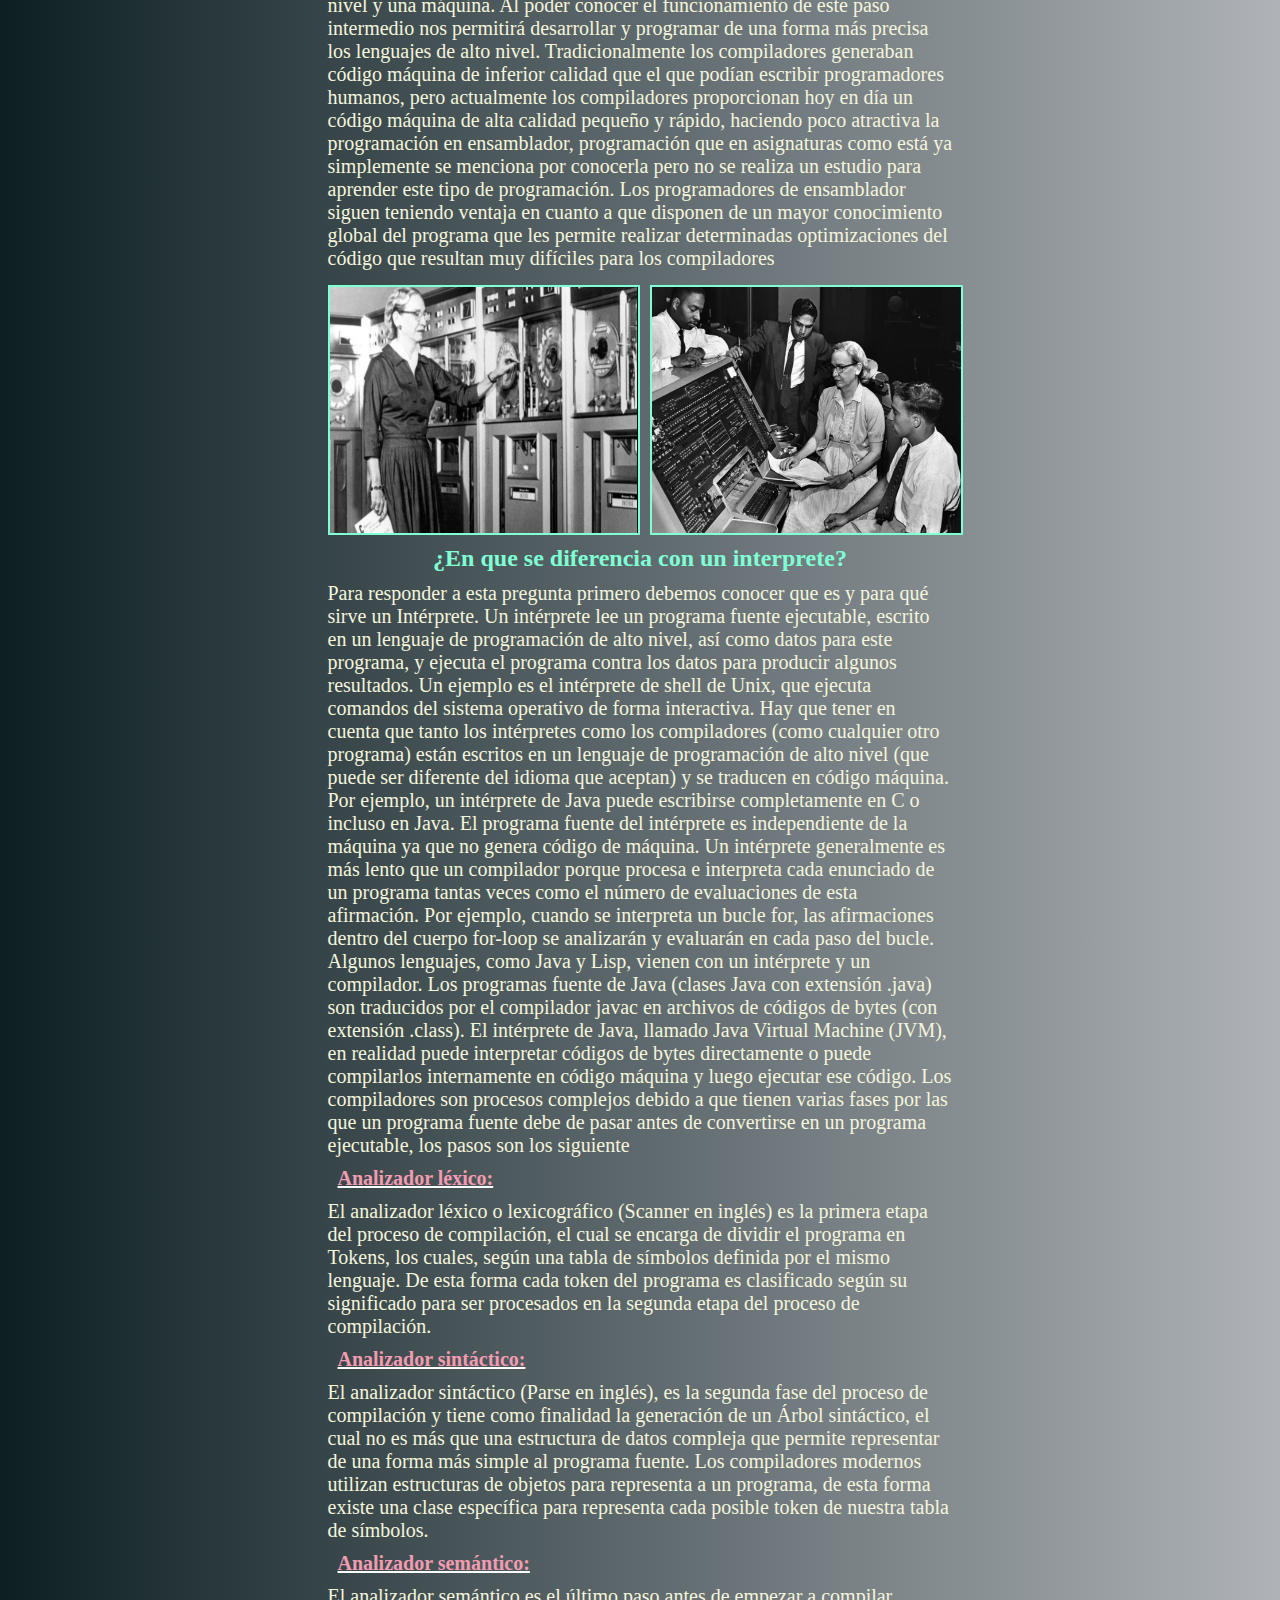
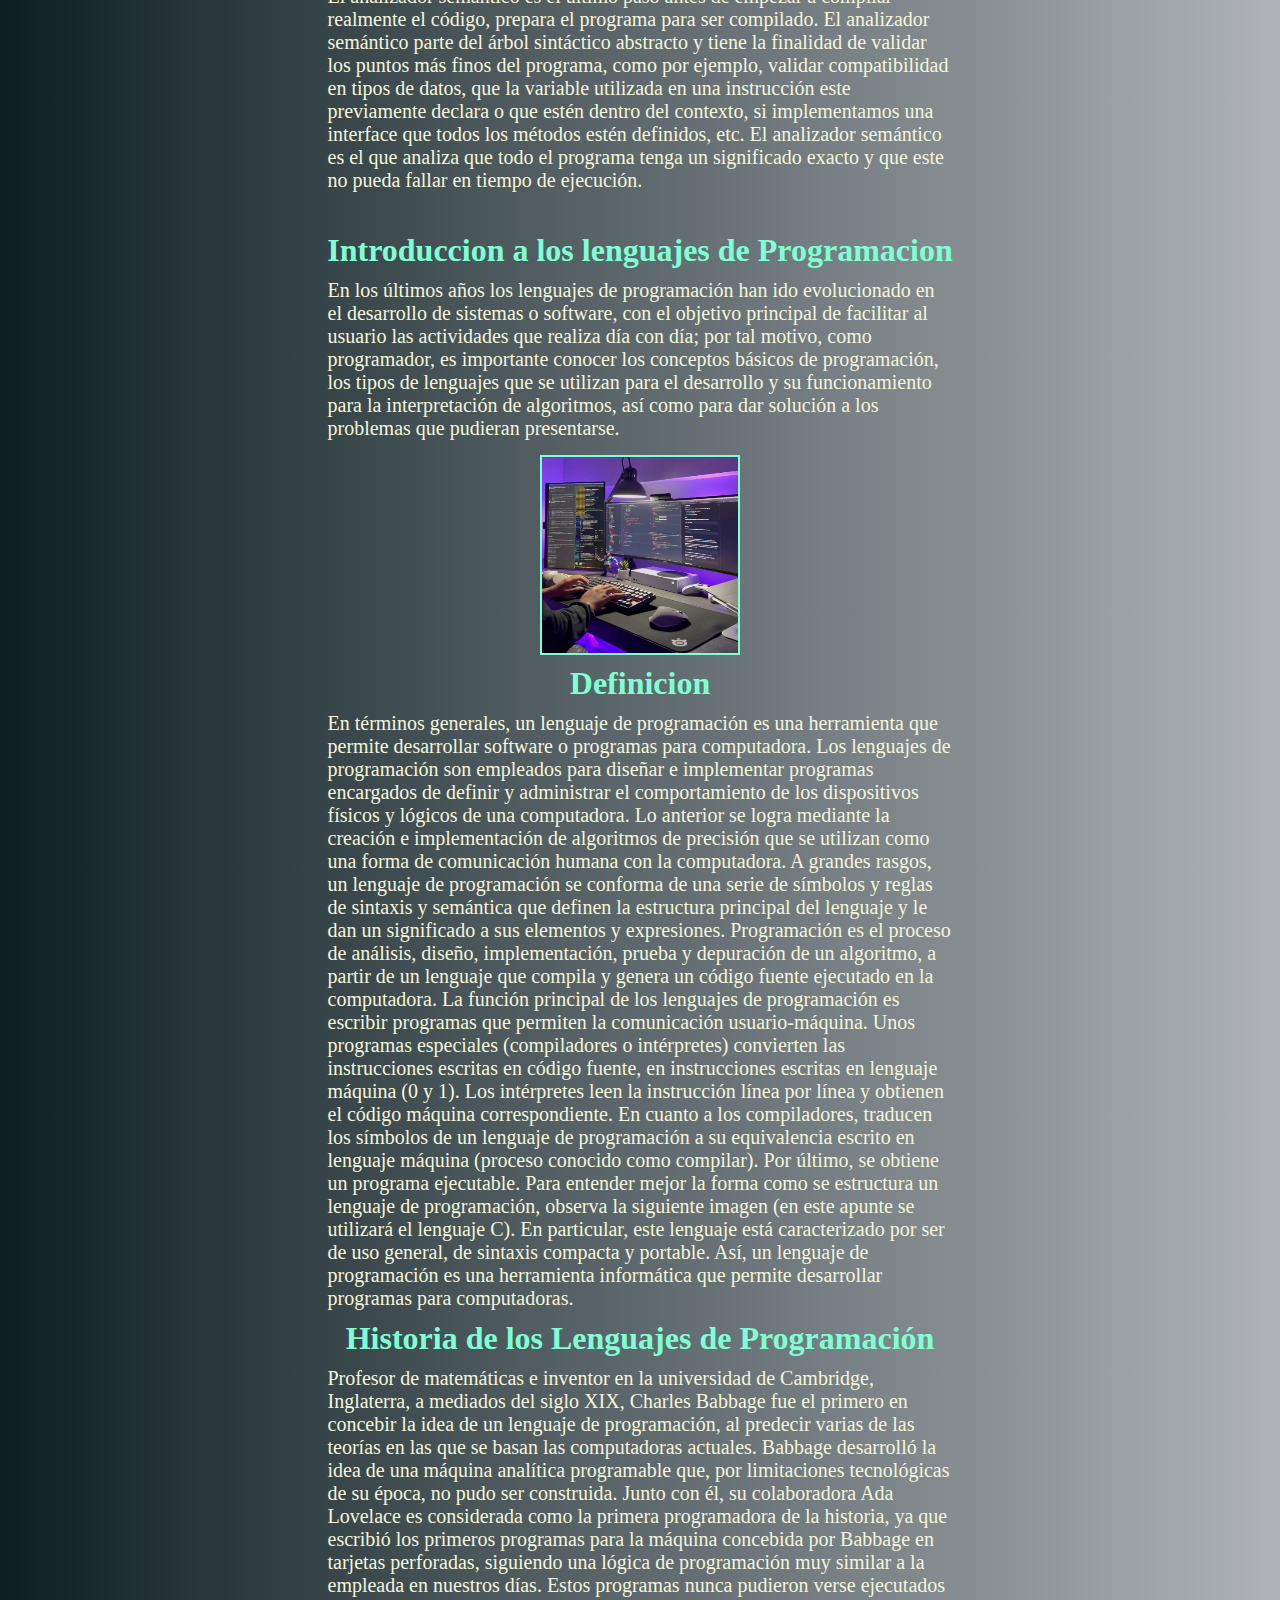
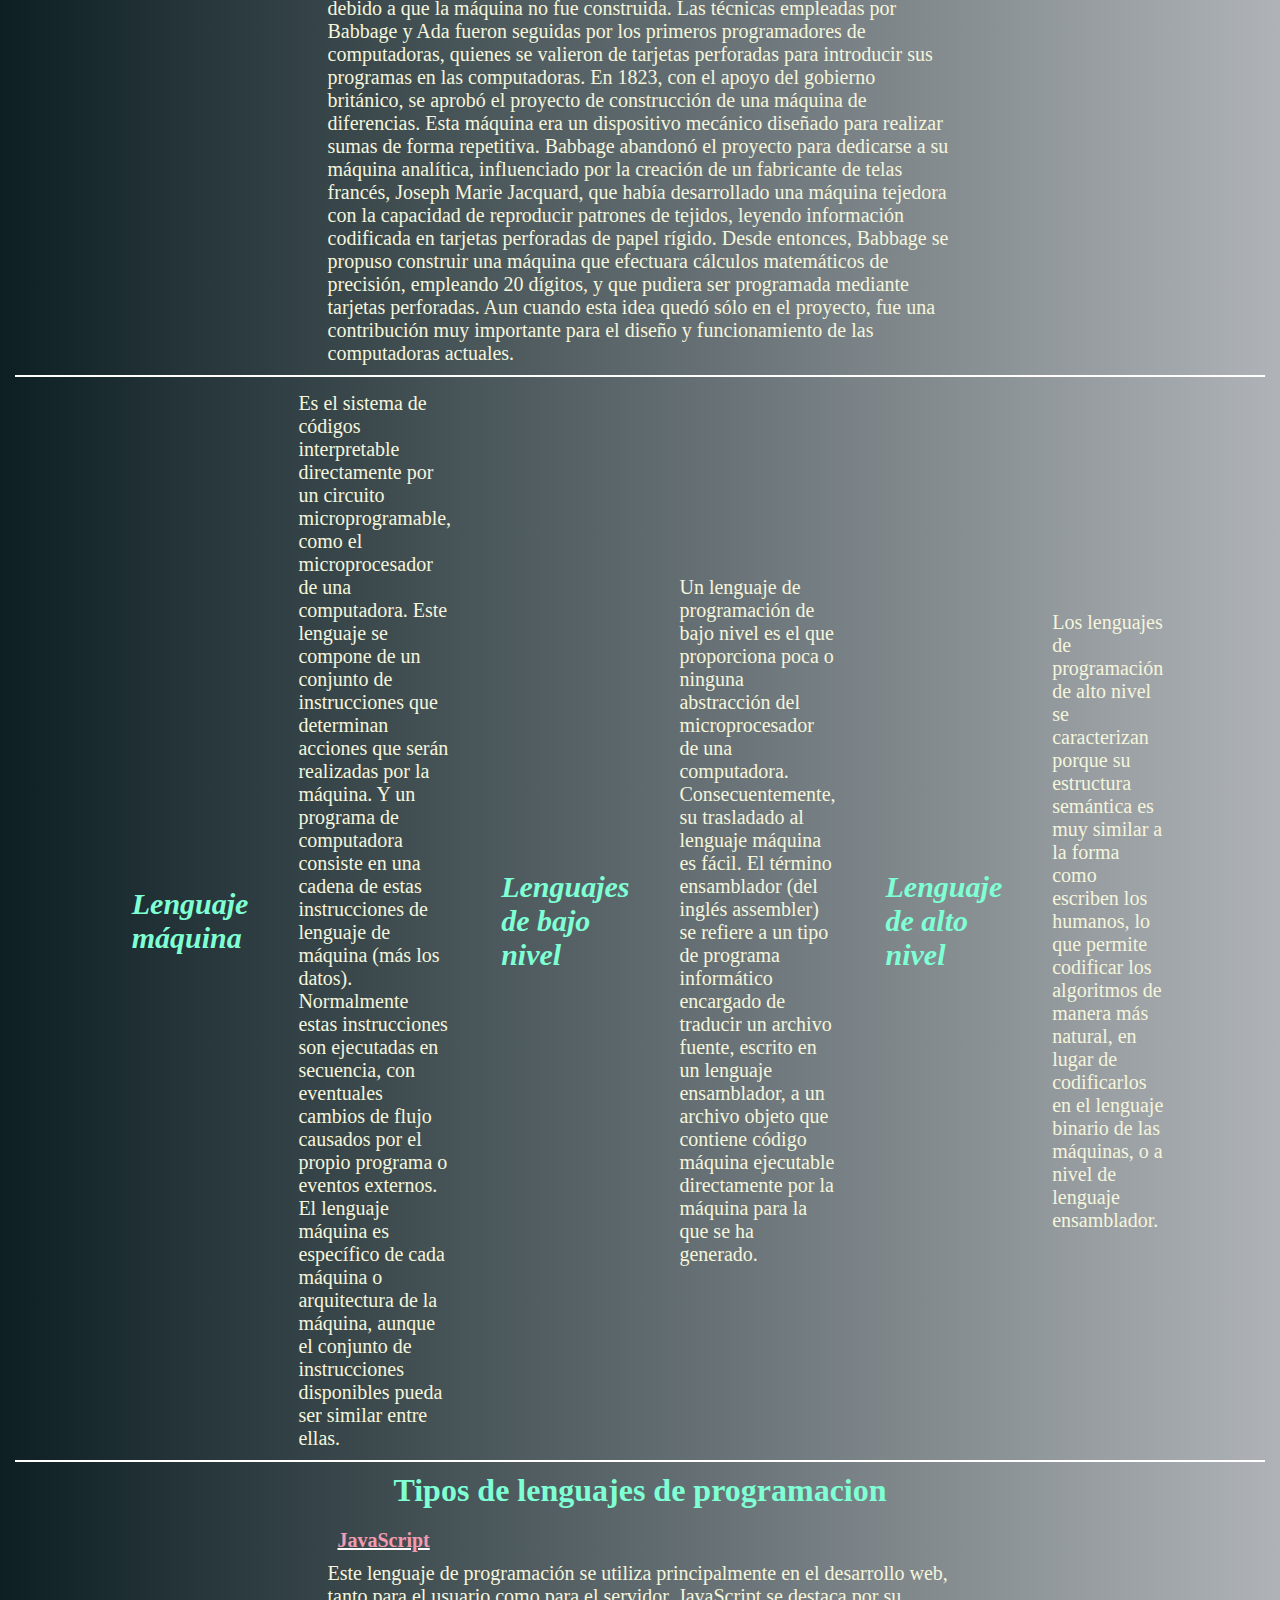
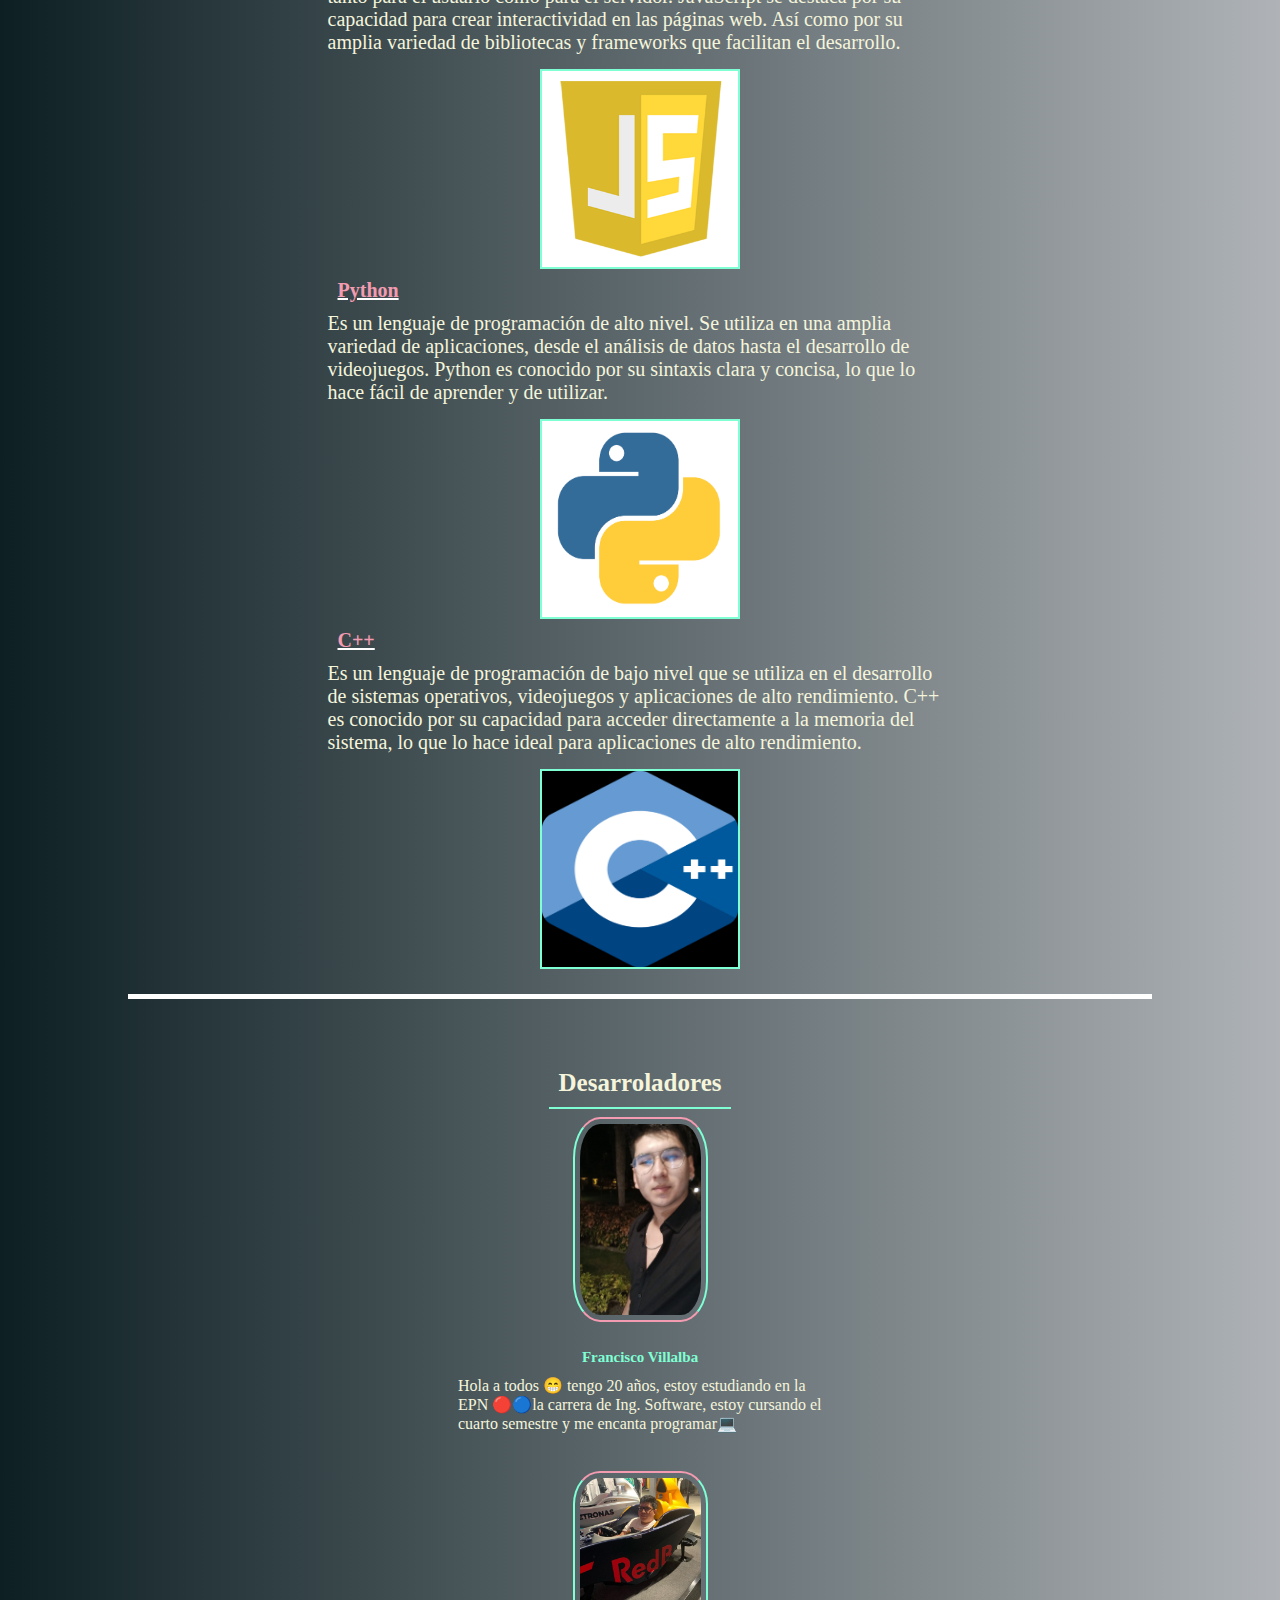
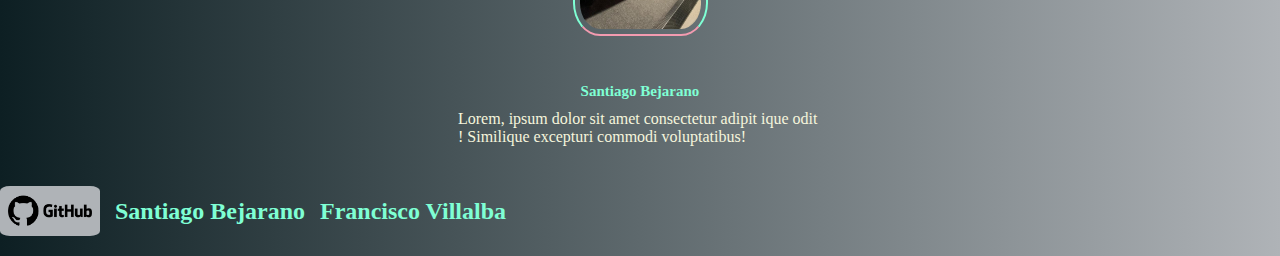
==== commit 32a84028: "Finalizado" ====
--- a/index.html
+++ b/index.html
@@ -90,8 +90,8 @@
             del código que resultan muy difíciles para los compiladores
         </p>
         <div class="HistoriaCompiladores">
-            <img  src="imagenes/HistoriaCompiladores.jpg" alt="historia">
-            <img  src="imagenes/HistoriaCompiladores2.jpg" alt="historia">
+            <img src="imagenes/HistoriaCompiladores.jpg" alt="historia">
+            <img src="imagenes/HistoriaCompiladores2.jpg" alt="historia">
         </div>
 
         <h2>¿En que se diferencia con un interprete?</h2>
@@ -152,25 +152,132 @@
     </section>
 
     <section class="sectionLenguajes" id="sectionLenguajes">
-        <h1>JavaScript</h1>
-        <p>Lorem ipsum dolor sit amet consectetur adipisicing elit. Velit maxime iusto ex, dolorem recusandae adipisci ab at nostrum, ullam rem, quia dolor cum eligendi excepturi et sunt reprehenderit! Consequatur ab eum dolor deserunt illo. Porro illum doloremque eum odit, sint magni ex aliquam neque numquam quidem unde adipisci debitis ipsum.</p>
+        <h1>Introduccion a los lenguajes de Programacion</h1>
+        <p>En los últimos años los lenguajes de programación han ido evolucionado
+            en el desarrollo de sistemas o software, con el
+            objetivo principal de facilitar al usuario las actividades que realiza
+            día con día; por tal motivo, como programador, es importante conocer los
+            conceptos básicos de programación, los tipos de lenguajes que se utilizan para el desarrollo
+            y su funcionamiento para la interpretación de algoritmos, así como para dar solución a los problemas
+            que pudieran presentarse.</p>
+        <img src="imagenes/programacion.jpg" alt="programacion">
+        <h1>Definicion</h1>
+        <p>En términos generales, un lenguaje de programación es una herramienta que permite desarrollar software o
+            programas para computadora. Los lenguajes de programación son empleados para diseñar e implementar programas
+            encargados de definir y administrar el comportamiento de los dispositivos físicos y lógicos de una
+            computadora. Lo anterior se logra mediante la creación e implementación de algoritmos de precisión que se
+            utilizan como una forma de comunicación humana con la computadora.
+
+            A grandes rasgos, un lenguaje de programación se conforma de una serie de símbolos y reglas de sintaxis y
+            semántica que definen la estructura principal del lenguaje y le dan un significado a sus elementos y
+            expresiones.
+
+            Programación es el proceso de análisis, diseño, implementación, prueba y depuración de un algoritmo, a
+            partir de un lenguaje que compila y genera un código fuente ejecutado en la computadora.
+
+            La función principal de los lenguajes de programación es escribir programas que permiten la comunicación
+            usuario-máquina. Unos programas especiales (compiladores o intérpretes) convierten las instrucciones
+            escritas en código fuente, en instrucciones escritas en lenguaje máquina (0 y 1).
+
+            Los intérpretes leen la instrucción línea por línea y obtienen el código máquina correspondiente.
+
+            En cuanto a los compiladores, traducen los símbolos de un lenguaje de programación a su equivalencia escrito
+            en lenguaje máquina (proceso conocido como compilar). Por último, se obtiene un programa ejecutable.
+
+            Para entender mejor la forma como se estructura un lenguaje de programación, observa la siguiente imagen (en
+            este apunte se utilizará el lenguaje C).
+
+            En particular, este lenguaje está caracterizado por ser de uso general, de sintaxis compacta y portable.
+            Así, un lenguaje de programación es una herramienta informática que permite desarrollar programas para
+            computadoras.</p>
+
+        <h1>Historia de los Lenguajes de Programación</h1>
+        <p>Profesor de matemáticas e inventor en la universidad de Cambridge, Inglaterra, a mediados del siglo XIX,
+            Charles Babbage fue el primero en concebir la idea de un lenguaje de programación, al predecir varias de las
+            teorías en las que se basan las computadoras actuales.
+
+            Babbage desarrolló la idea de una máquina analítica programable que, por limitaciones tecnológicas de su
+            época, no pudo ser construida. Junto con él, su colaboradora Ada Lovelace es considerada como la primera
+            programadora de la historia, ya que escribió los primeros programas para la máquina concebida por Babbage en
+            tarjetas perforadas, siguiendo una lógica de programación muy similar a la empleada en nuestros días. Estos
+            programas nunca pudieron verse ejecutados debido a que la máquina no fue construida.
+
+            Las técnicas empleadas por Babbage y Ada fueron seguidas por los primeros programadores de computadoras,
+            quienes se valieron de tarjetas perforadas para introducir sus programas en las computadoras.
+
+            En 1823, con el apoyo del gobierno británico, se aprobó el proyecto de construcción de una máquina de
+            diferencias. Esta máquina era un dispositivo mecánico diseñado para realizar sumas de forma repetitiva.
+            Babbage abandonó el proyecto para dedicarse a su máquina analítica, influenciado por la creación de un
+            fabricante de telas francés, Joseph Marie Jacquard, que había desarrollado una máquina tejedora con la
+            capacidad de reproducir patrones de tejidos, leyendo información codificada en tarjetas perforadas de papel
+            rígido.
+
+            Desde entonces, Babbage se propuso construir una máquina que efectuara cálculos matemáticos de precisión,
+            empleando 20 dígitos, y que pudiera ser programada mediante tarjetas perforadas. Aun cuando esta idea quedó
+            sólo en el proyecto, fue una contribución muy importante para el diseño y funcionamiento de las computadoras
+            actuales.</p>
+        <span class="Line"></span>
+        <div class="TiposLenguajes">
+            <h2>Lenguaje máquina</h2>
+            <p>Es el sistema de códigos interpretable directamente por un circuito microprogramable, como el
+                microprocesador de una computadora.
+                Este lenguaje se compone de un conjunto de instrucciones que determinan acciones que serán realizadas
+                por
+                la máquina. Y un programa de computadora consiste en una cadena de estas instrucciones de lenguaje
+                de máquina (más los datos). Normalmente estas instrucciones son ejecutadas en secuencia, con eventuales
+                cambios de flujo causados por el propio programa o eventos externos. El lenguaje máquina es específico
+                de cada máquina o arquitectura de la máquina, aunque el conjunto de instrucciones disponibles pueda ser
+                similar entre ellas.
+            </p>
+            <h2>Lenguajes de bajo nivel</h2>
+            <p>Un lenguaje de programación de bajo nivel es el que proporciona poca o ninguna abstracción
+                del microprocesador de una computadora. Consecuentemente, su trasladado al lenguaje máquina es fácil.
+                El término ensamblador (del inglés assembler) se refiere a un tipo de programa informático encargado
+                de traducir un archivo fuente, escrito en un lenguaje ensamblador, a un archivo objeto que contiene
+                código máquina ejecutable directamente por la máquina para la que se ha generado.
+            </p>
+            <h2>Lenguaje de alto nivel</h2>
+            <p>Los lenguajes de programación de alto nivel se caracterizan porque su estructura semántica es muy similar
+                a
+                la forma como escriben los humanos, lo que permite codificar los algoritmos de manera más natural,
+                en lugar de codificarlos en el lenguaje binario de las máquinas, o a nivel de lenguaje ensamblador.
+            </p>
+        </div>
+        <span class="Line"></span>
+        <h1>Tipos de lenguajes de programacion</h1>
+        <h3>JavaScript</h3>
+        <p>Este lenguaje de programación se utiliza principalmente en el desarrollo web, tanto para el usuario como para
+            el servidor.
+            JavaScript se destaca por su capacidad para crear interactividad en las páginas web. Así como por su amplia
+            variedad de bibliotecas
+            y frameworks que facilitan el desarrollo.
+
+        </p>
         <img class="imagen-cambiable" src="imagenes/JavaScript.png" alt="JavaScript">
-        
-
-        <h1>Python</h1>
-        <p>Lorem ipsum dolor sit amet consectetur adipisicing elit. Maiores asperiores dignissimos distinctio modi veniam exercitationem impedit aut, repellat libero commodi minima amet voluptate pariatur necessitatibus optio deleniti ad provident atque, eveniet quidem explicabo. Esse totam officia perferendis voluptatem provident accusamus ab et. Eius molestiae eveniet enim ad doloremque voluptas sunt.</p>
+
+        <h3>Python</h3>
+        <p>Es un lenguaje de programación de alto nivel. Se utiliza en una amplia variedad de aplicaciones,
+            desde el análisis de datos hasta el desarrollo
+            de videojuegos. Python es conocido por su sintaxis clara y concisa, lo que lo hace fácil de aprender y de
+            utilizar.
+        </p>
         <img class="imagen-cambiable" src="imagenes/Python.png" alt="Python">
 
-        
-        <h1>C++</h1>
-        <p>Lorem ipsum dolor sit amet consectetur, adipisicing elit. Eos ratione officia doloribus quaerat, velit architecto, quasi deleniti reiciendis quod laborum esse tempore libero deserunt sapiente nulla provident quam excepturi ducimus ipsam, voluptates consequuntur optio ipsum commodi? Quidem sunt nobis non pariatur, necessitatibus ipsam, modi temporibus qui culpa ab, eaque veritatis.</p>
+
+        <h3>C++</h3>
+        <p>Es un lenguaje de programación de bajo nivel que se utiliza en el desarrollo de sistemas operativos,
+            videojuegos y aplicaciones de alto rendimiento. C++ es conocido por su capacidad para acceder
+            directamente a la memoria del sistema, lo que lo hace ideal para aplicaciones de alto rendimiento.
+        </p>
         <img class="imagen-cambiable" src="imagenes/C++.png" alt="C++">
 
     </section>
 
-
+    
+    
     <!-- Diseño de la seccion about -->
     <section class="about" id="about">
+        <span class="LinePie"></span>
         <h1 class="desarrolladores">Desarroladores</h1>
 
         <div class="about-img">
@@ -179,9 +286,10 @@
 
         <div class="about-content">
             <h3>Francisco Villalba</h3>
-            <p>Lorem, ipsum dolor sit amet consectetur adipit ique odit
-                ! Similique excepturi
-                commodi voluptatibus!</p>
+            <p>Hola a todos 😁 tengo 20 años, estoy estudiando en la 
+                EPN 🔴🔵la carrera de Ing. Software, estoy cursando el 
+                cuarto semestre y me encanta programar💻
+            </p>
         </div>
 
         <div class="about-img">
--- a/PaginaWeb.css
+++ b/PaginaWeb.css
@@ -144,6 +144,9 @@
 .bottom a {
     color: aquamarine;
 }
+.bottom a:hover {
+    color: #F39BB0;
+}
 
 .contenedor {
     display: flex;
@@ -211,8 +214,8 @@
     width: 90%;
     border-left: 2px solid aquamarine;
     border-right: 2px solid aquamarine;
-    border-top: 2px solid red;
-    border-bottom: 2px solid red;
+    border-top: 2px solid #F39BB0;
+    border-bottom: 2px solid #F39BB0;;
     padding: 5px;
 }
 
@@ -248,7 +251,6 @@
 .sectionCompiladores h1 {
     color: aquamarine;
     padding: 10px;
-    text-decoration: underline;
     text-decoration-color:white;
 }
 
@@ -260,11 +262,10 @@
 .sectionCompiladores h2 {
     color: aquamarine;
     padding: 10px;
-    text-decoration: underline;
     text-decoration-color:white;
 }
 .sectionCompiladores h3 {
-    color: aquamarine;
+    color: #F39BB0;
     padding: 10px;
     text-decoration: underline;
     text-decoration-color:white;
@@ -296,8 +297,8 @@
     padding: 15px;
 }
 .sectionLenguajes img{
-    width: 300px;
-    height: 300px;    
+    width: 200px;
+    height: 200px;    
     margin-top: 15px;
     border: 2px solid aquamarine;    
 }
@@ -308,6 +309,41 @@
 .sectionLenguajes h1 {
     color: aquamarine;
     padding: 10px;
+    text-decoration-color:white;
+}
+.sectionLenguajes h3 {
+    color: #F39BB0;
+    padding: 10px;
     text-decoration: underline;
     text-decoration-color:white;
-}
+    align-self: flex-start;
+    margin-left: 25%;
+    font-size: 20px;
+}
+.TiposLenguajes{
+    display: inline-flex;
+    align-items: center;
+    justify-content: center;
+    margin-top: 15px;
+    margin-left: 15px;
+    gap: 50px;
+    width: 80%;
+}
+.Line{
+    width: 100%;
+    height: 2px;
+    background-color: rgb(255, 255, 255);
+    margin-top: 10px;
+}
+.TiposLenguajes h2{
+    color: aquamarine;
+    font-size: 30px;
+    font-style: oblique;
+}
+.LinePie{
+    width: 80%;
+    height: 5px;
+    margin-top: 10px;
+    background-color: rgb(255, 255, 255);
+}
+
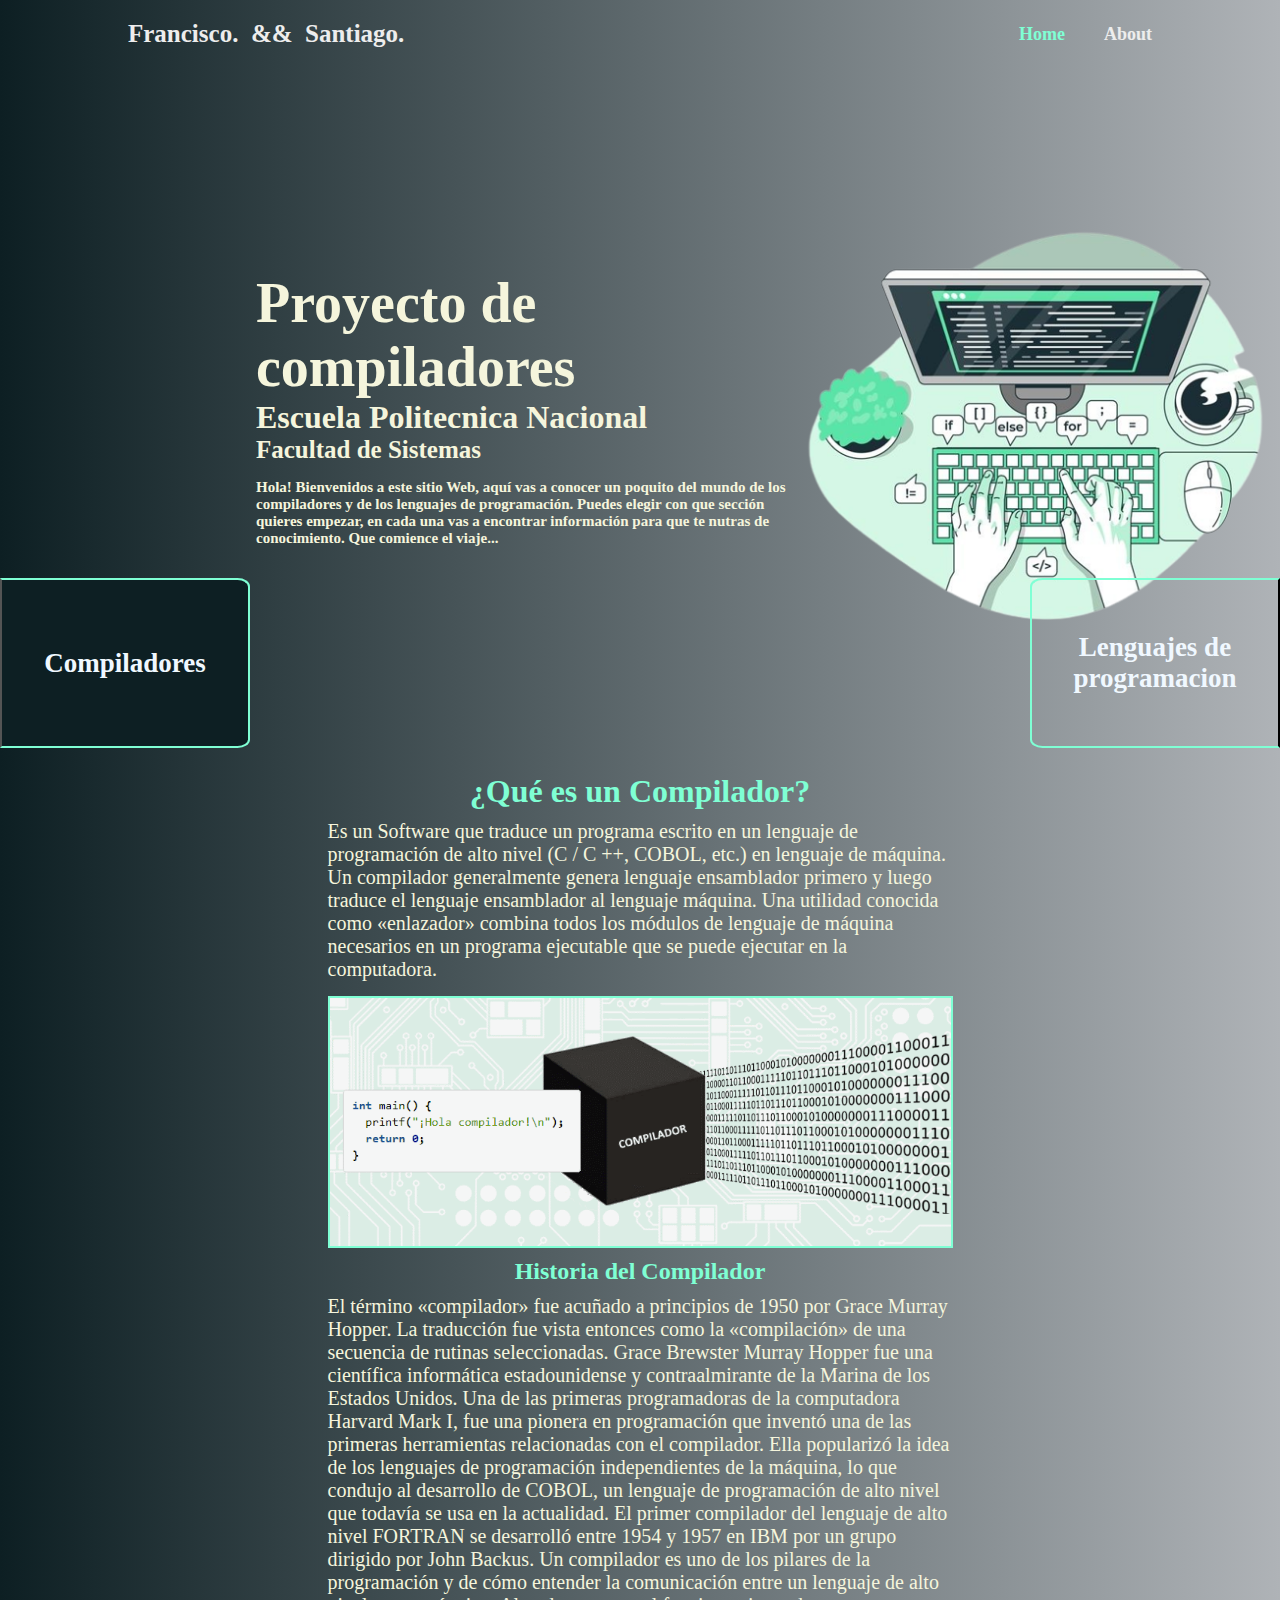
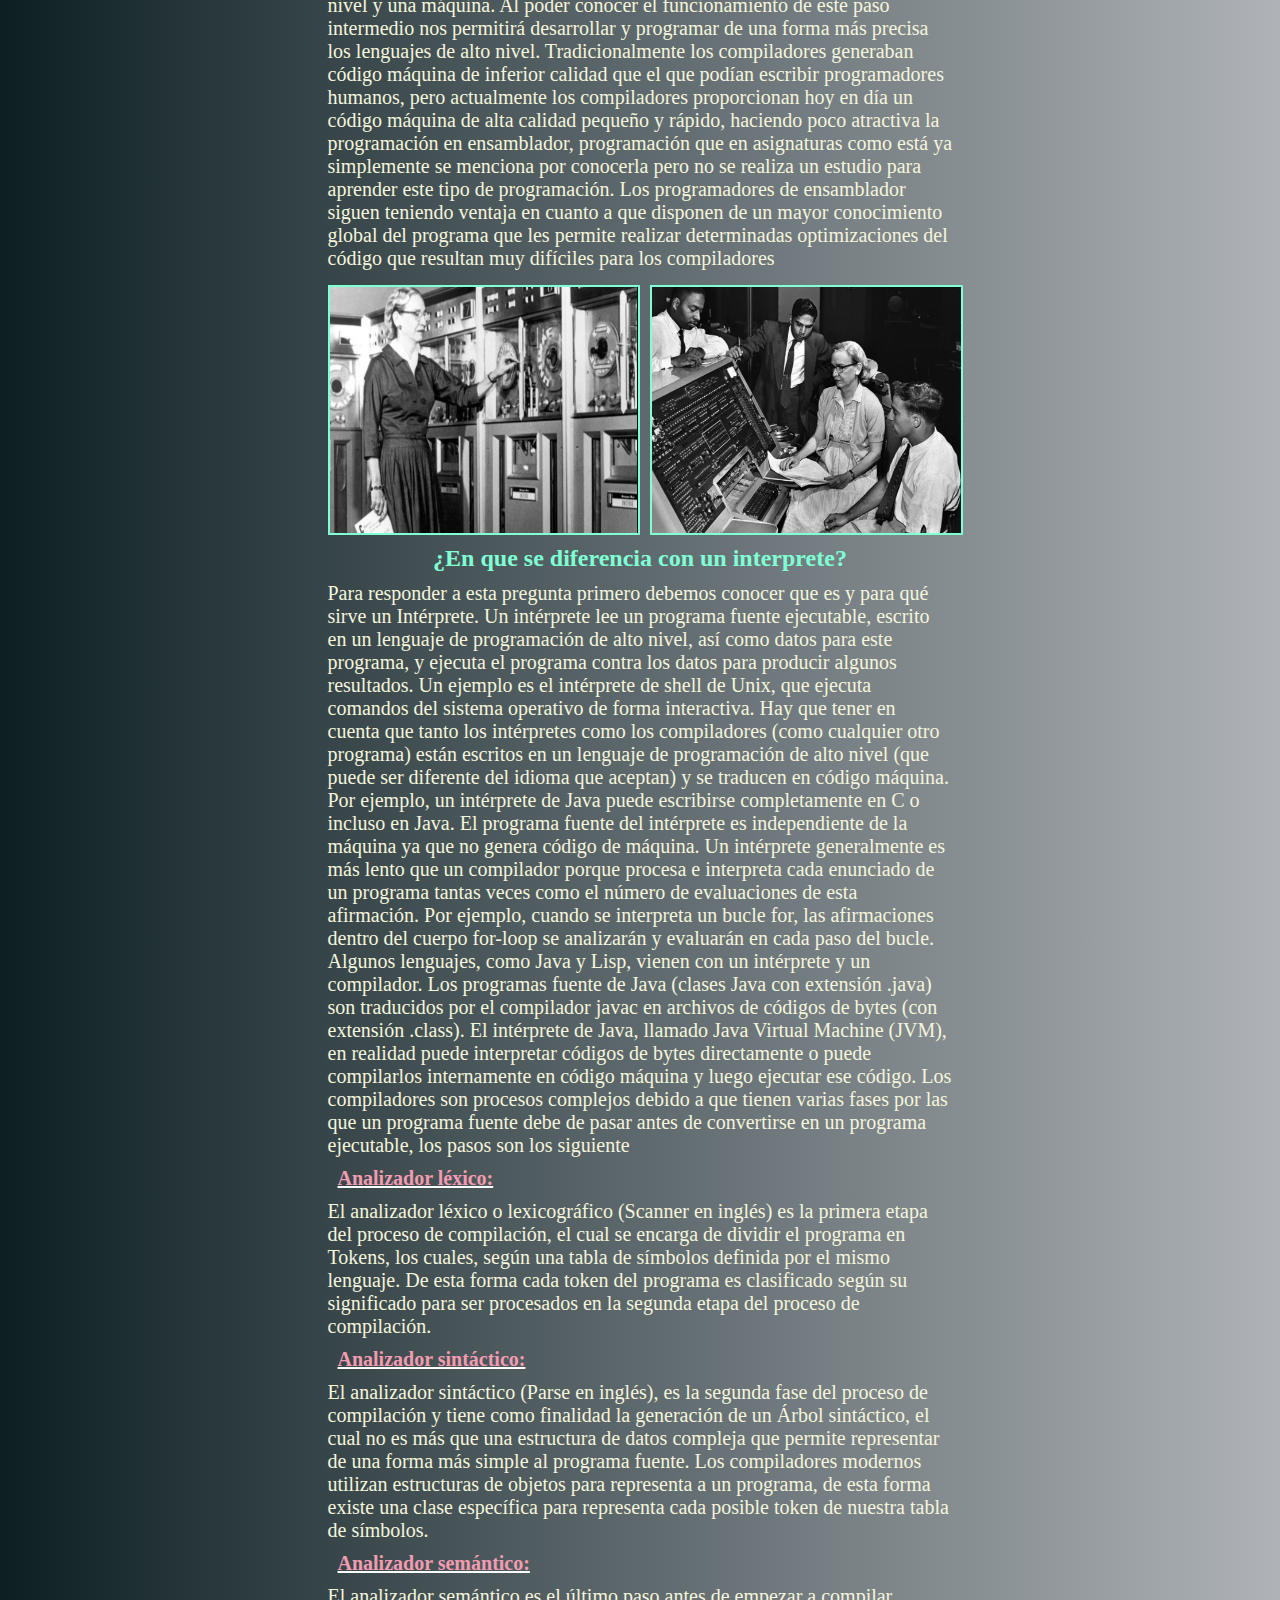
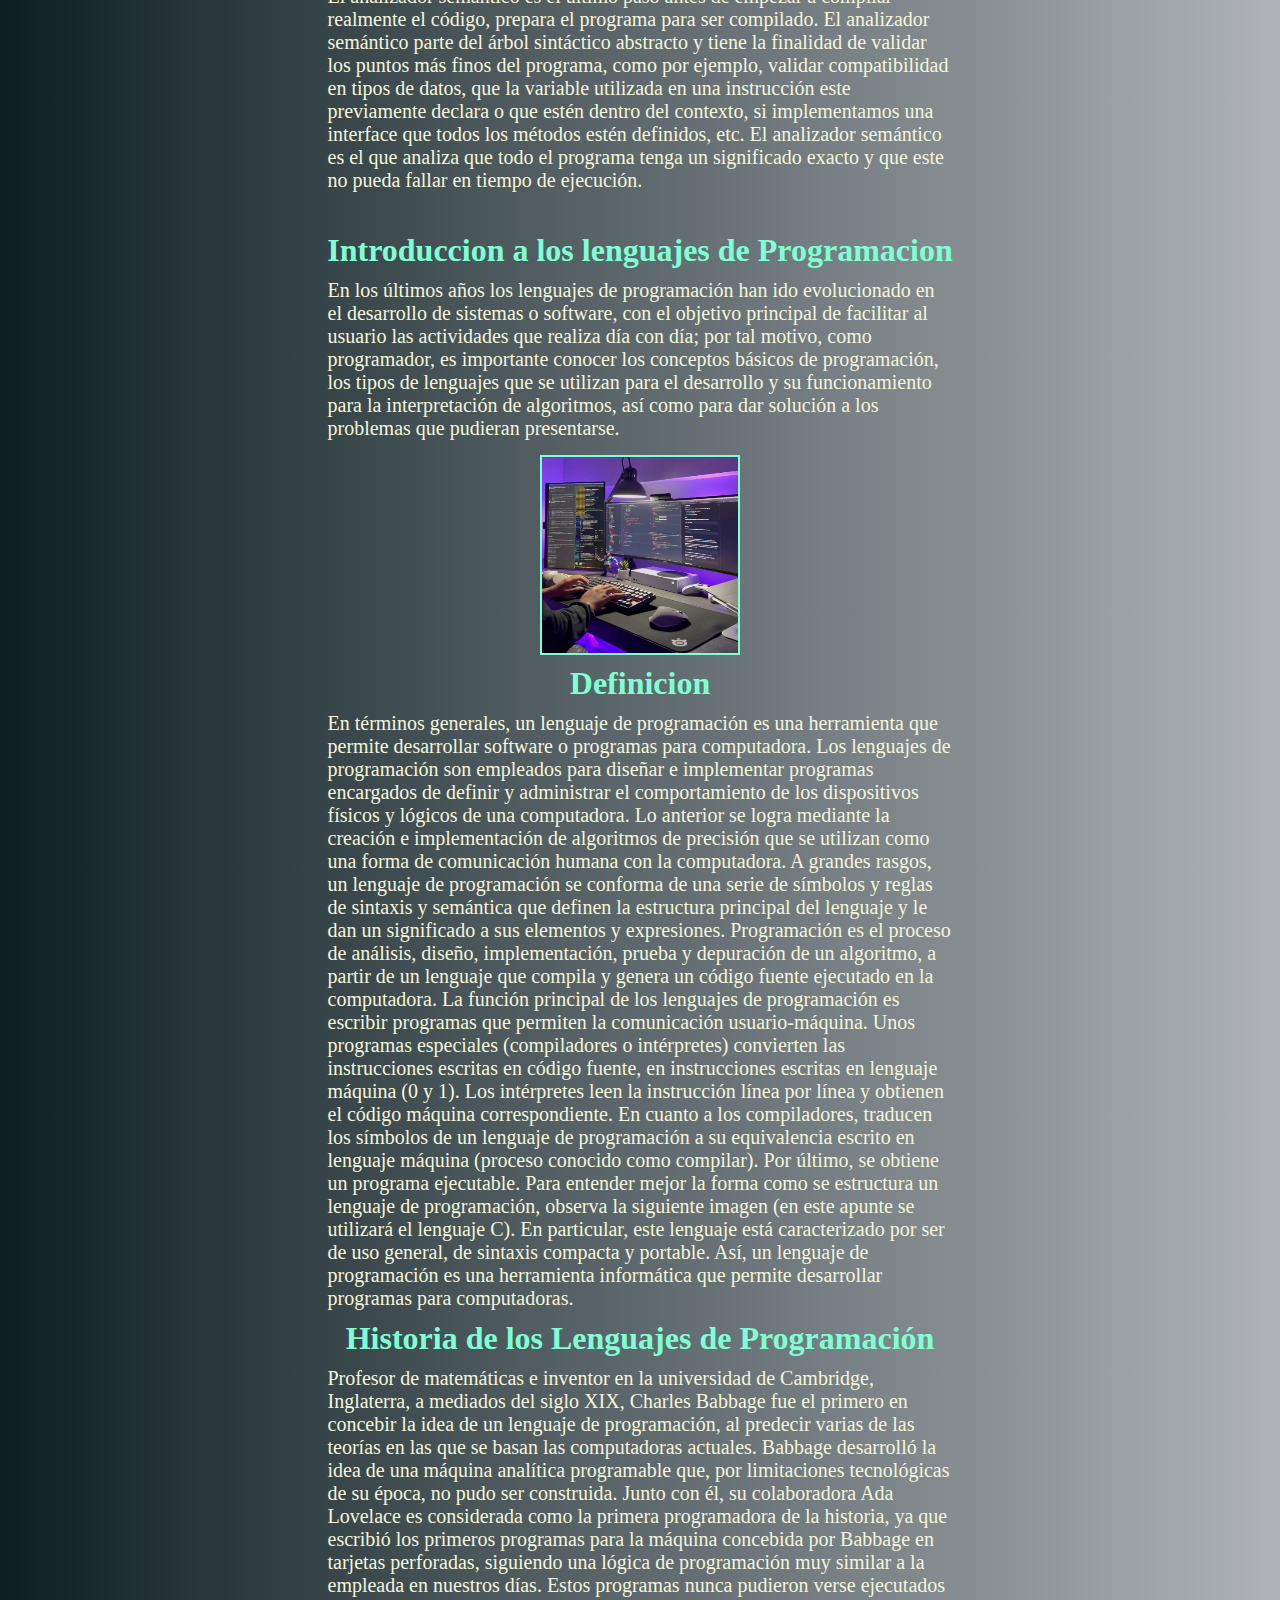
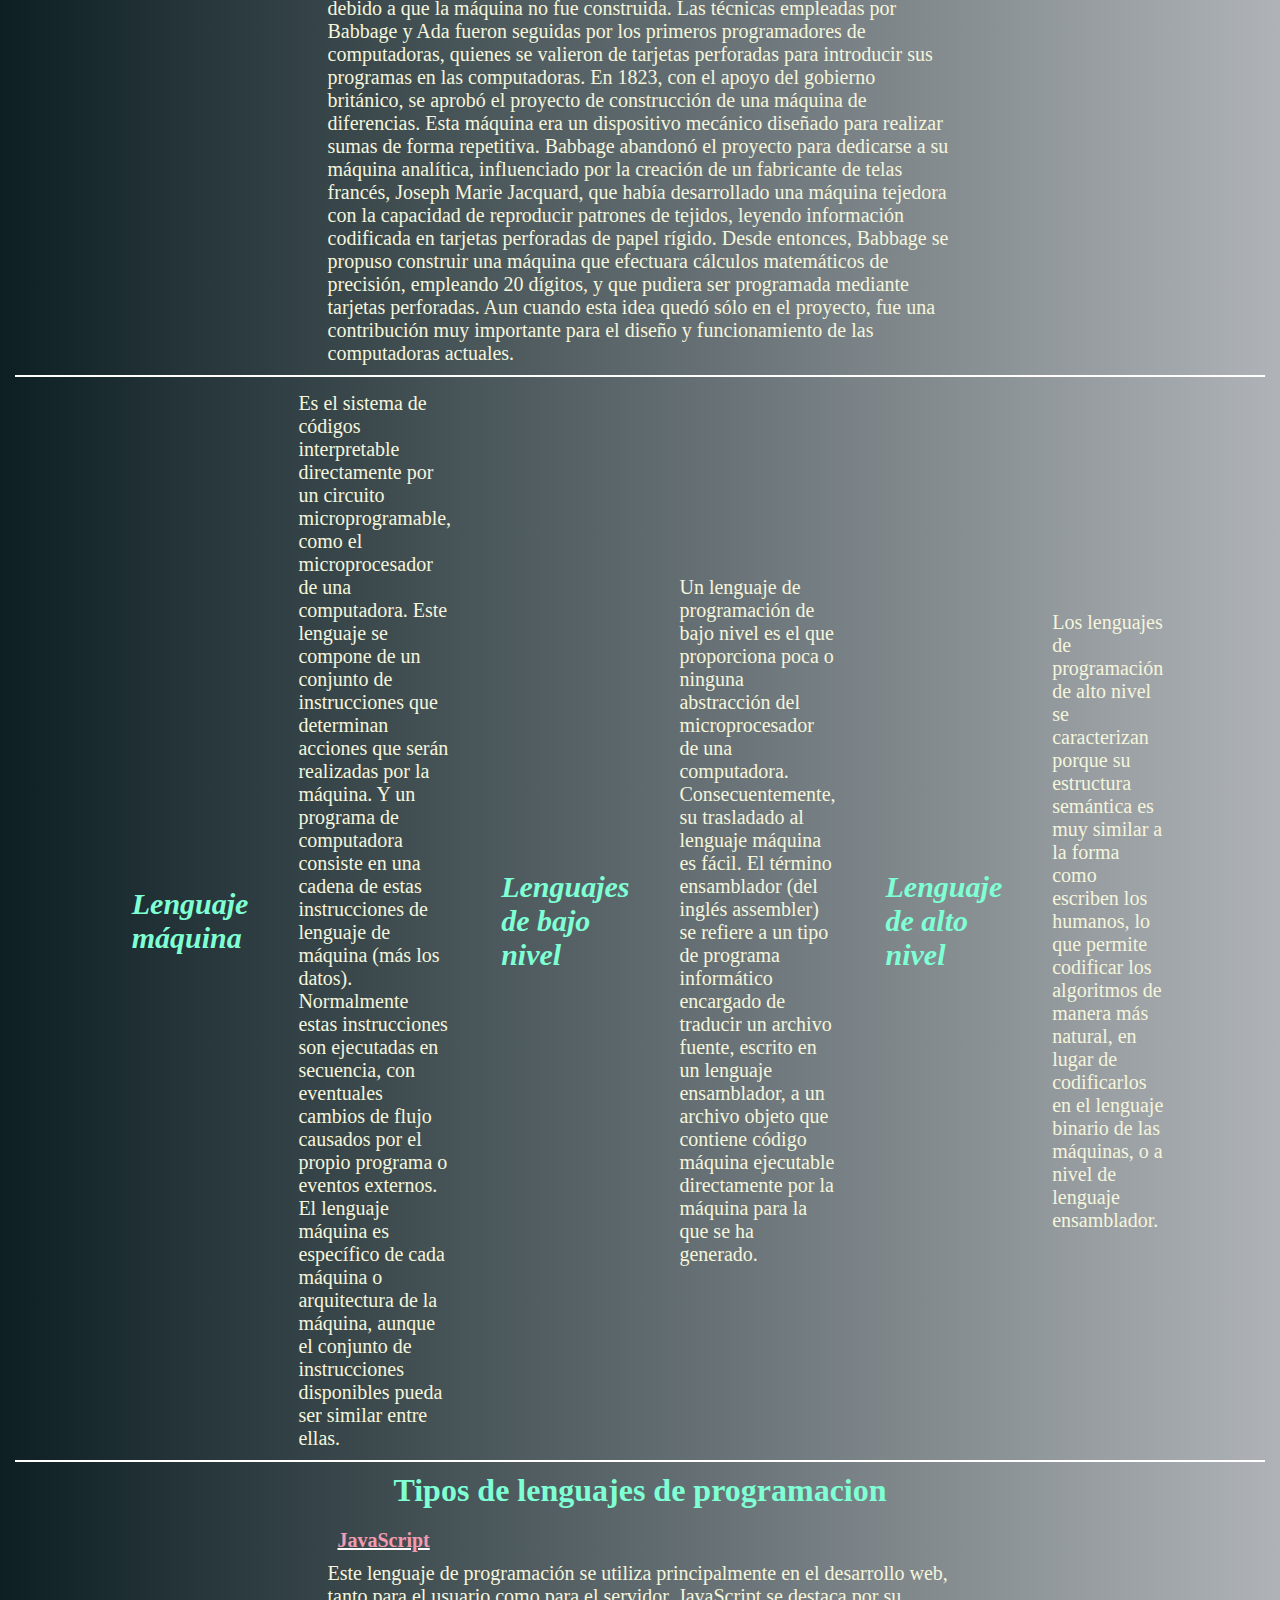
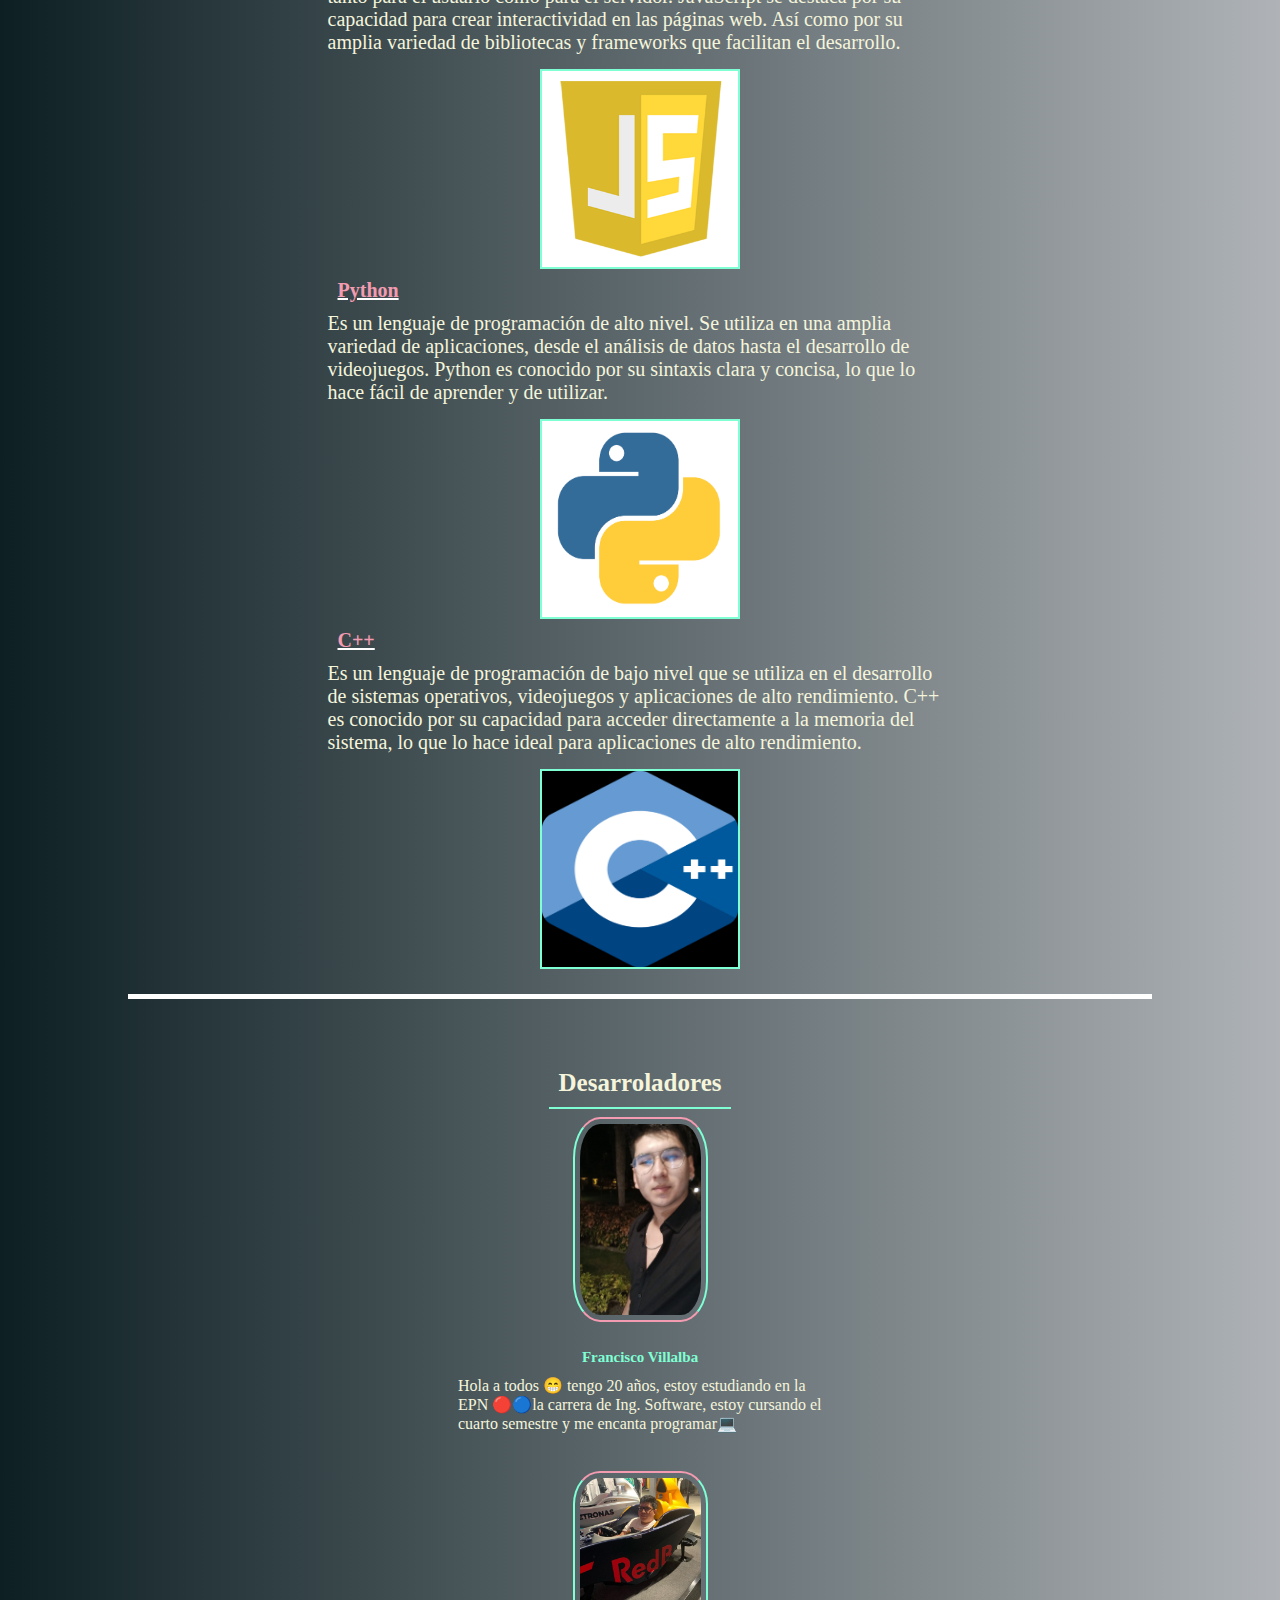
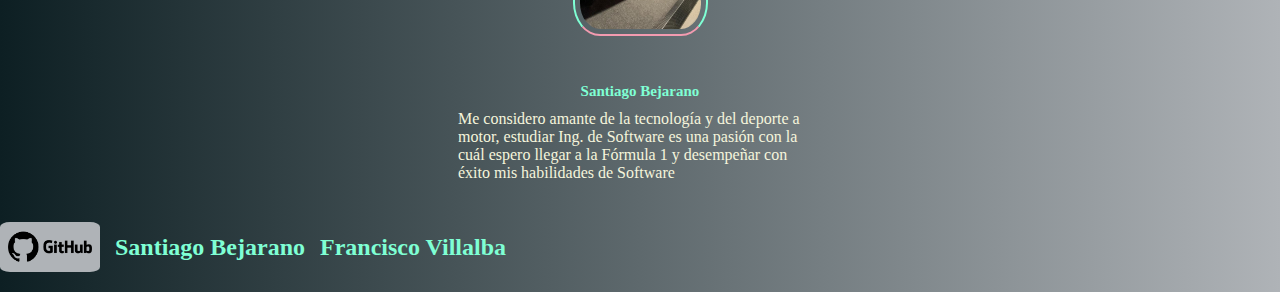
==== commit b066ddac: "Biografia agregada" ====
--- a/index.html
+++ b/index.html
@@ -273,8 +273,8 @@
 
     </section>
 
-    
-    
+
+
     <!-- Diseño de la seccion about -->
     <section class="about" id="about">
         <span class="LinePie"></span>
@@ -286,8 +286,8 @@
 
         <div class="about-content">
             <h3>Francisco Villalba</h3>
-            <p>Hola a todos 😁 tengo 20 años, estoy estudiando en la 
-                EPN 🔴🔵la carrera de Ing. Software, estoy cursando el 
+            <p>Hola a todos 😁 tengo 20 años, estoy estudiando en la
+                EPN 🔴🔵la carrera de Ing. Software, estoy cursando el
                 cuarto semestre y me encanta programar💻
             </p>
         </div>
@@ -299,9 +299,9 @@
         </div>
         <div class="about-content">
             <h3>Santiago Bejarano</h3>
-            <p>Lorem, ipsum dolor sit amet consectetur adipit ique odit
-                ! Similique excepturi
-                commodi voluptatibus!</p>
+            <p>Me considero amante de la tecnología y del deporte a motor,
+                estudiar Ing. de Software es una pasión con la cuál espero llegar
+                a la Fórmula 1 y desempeñar con éxito mis habilidades de Software</p>
         </div>
     </section>
 
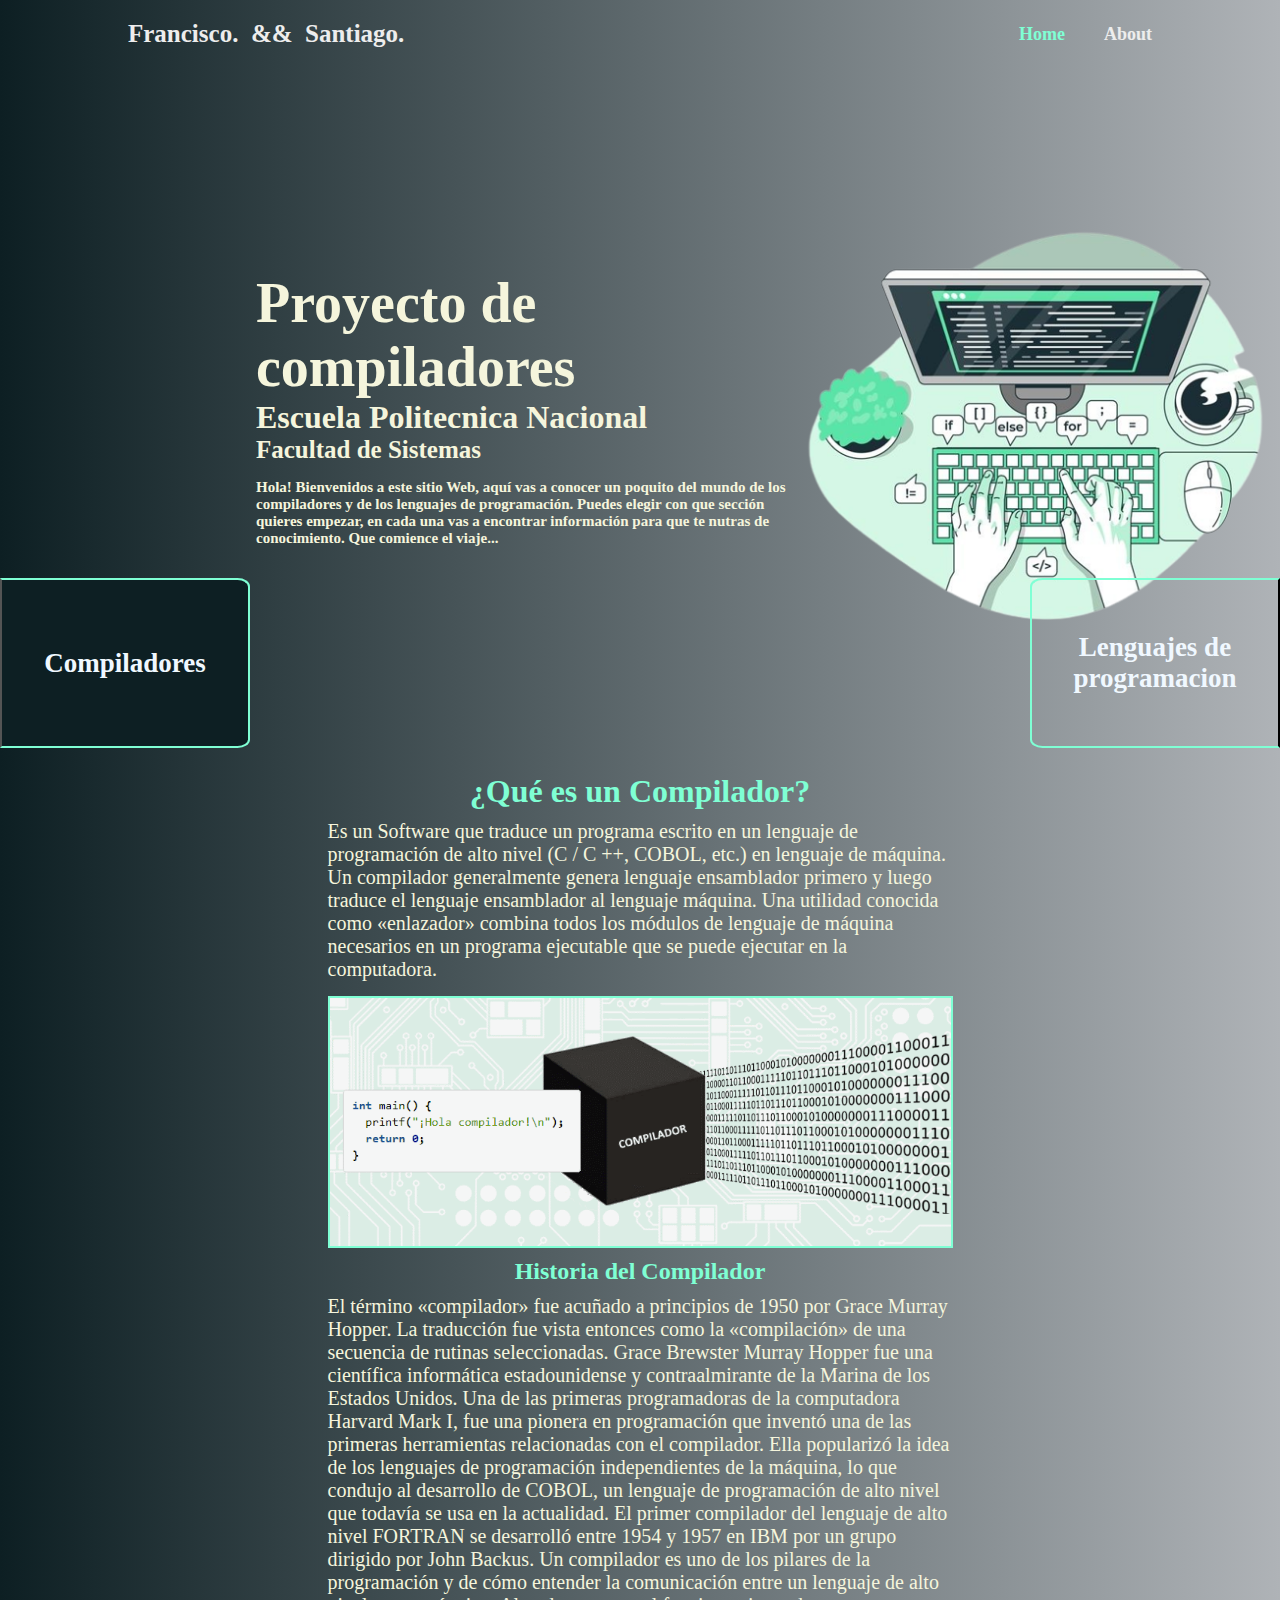
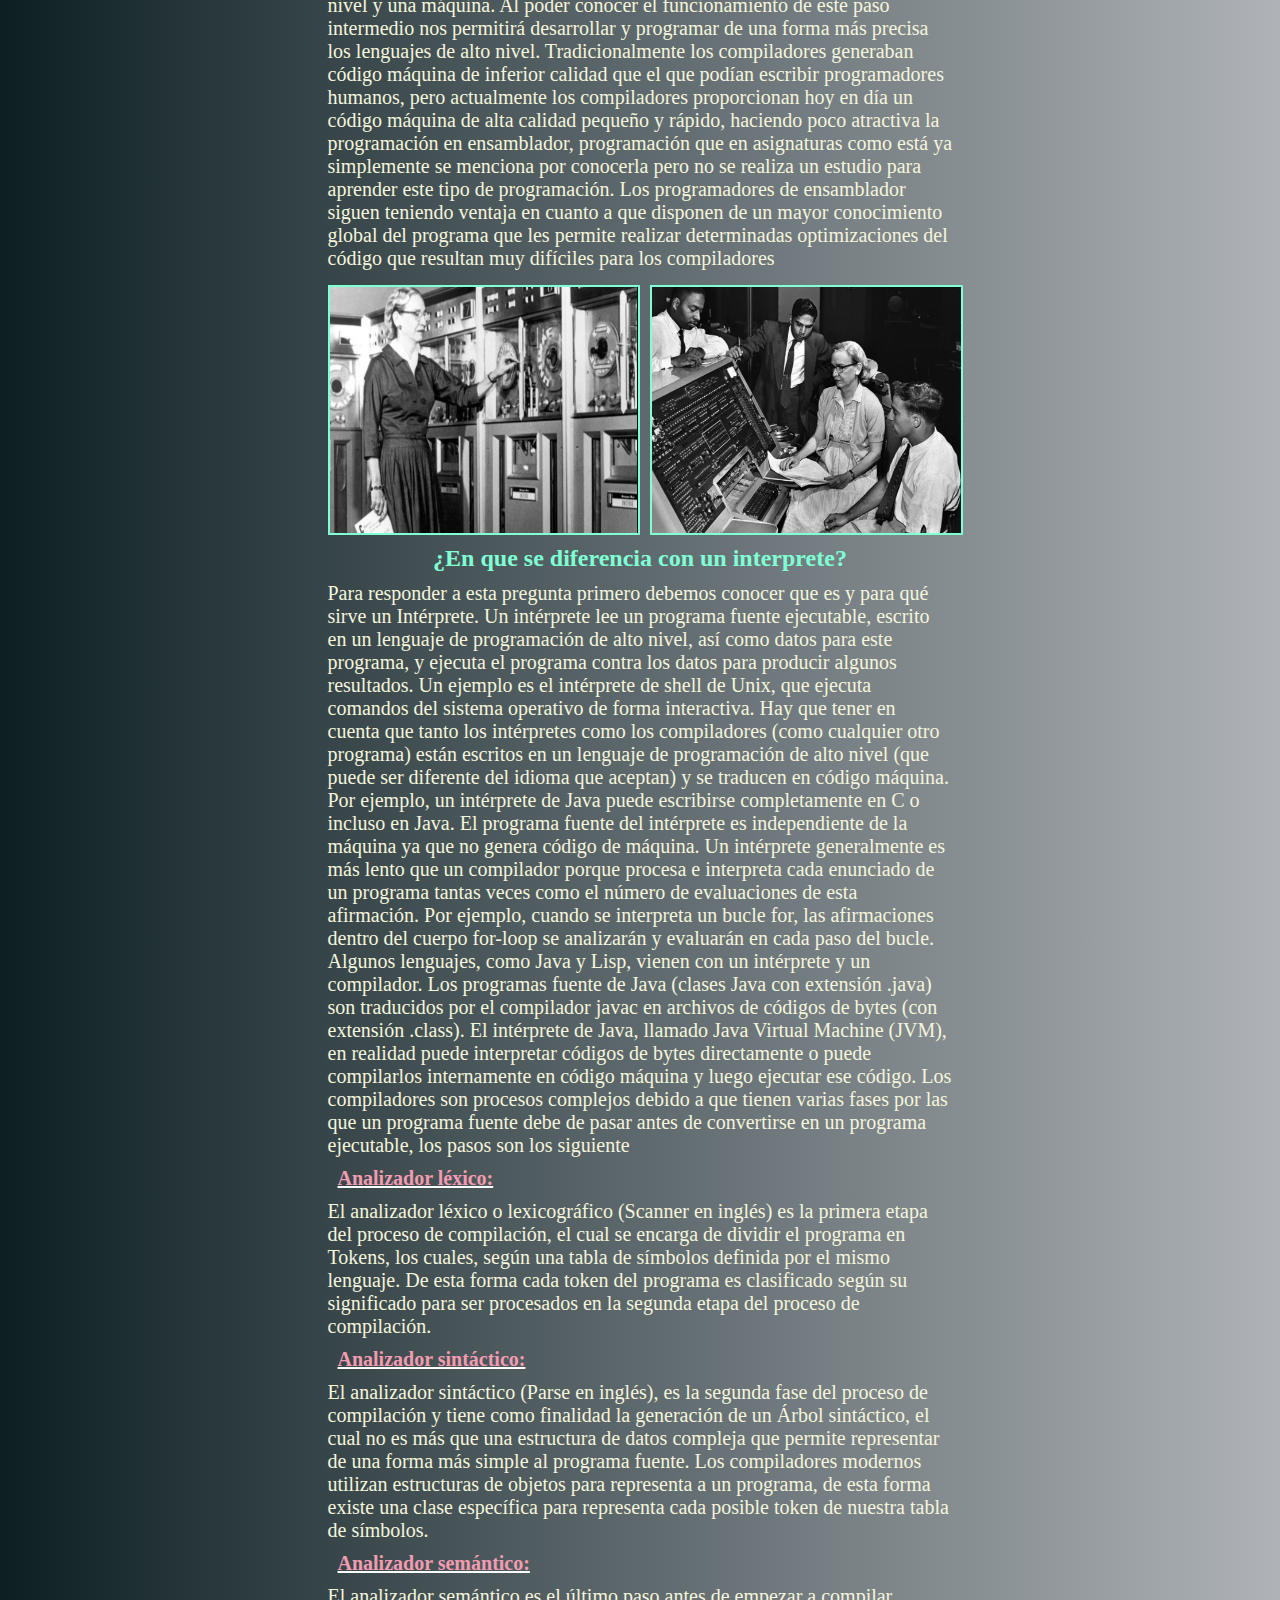
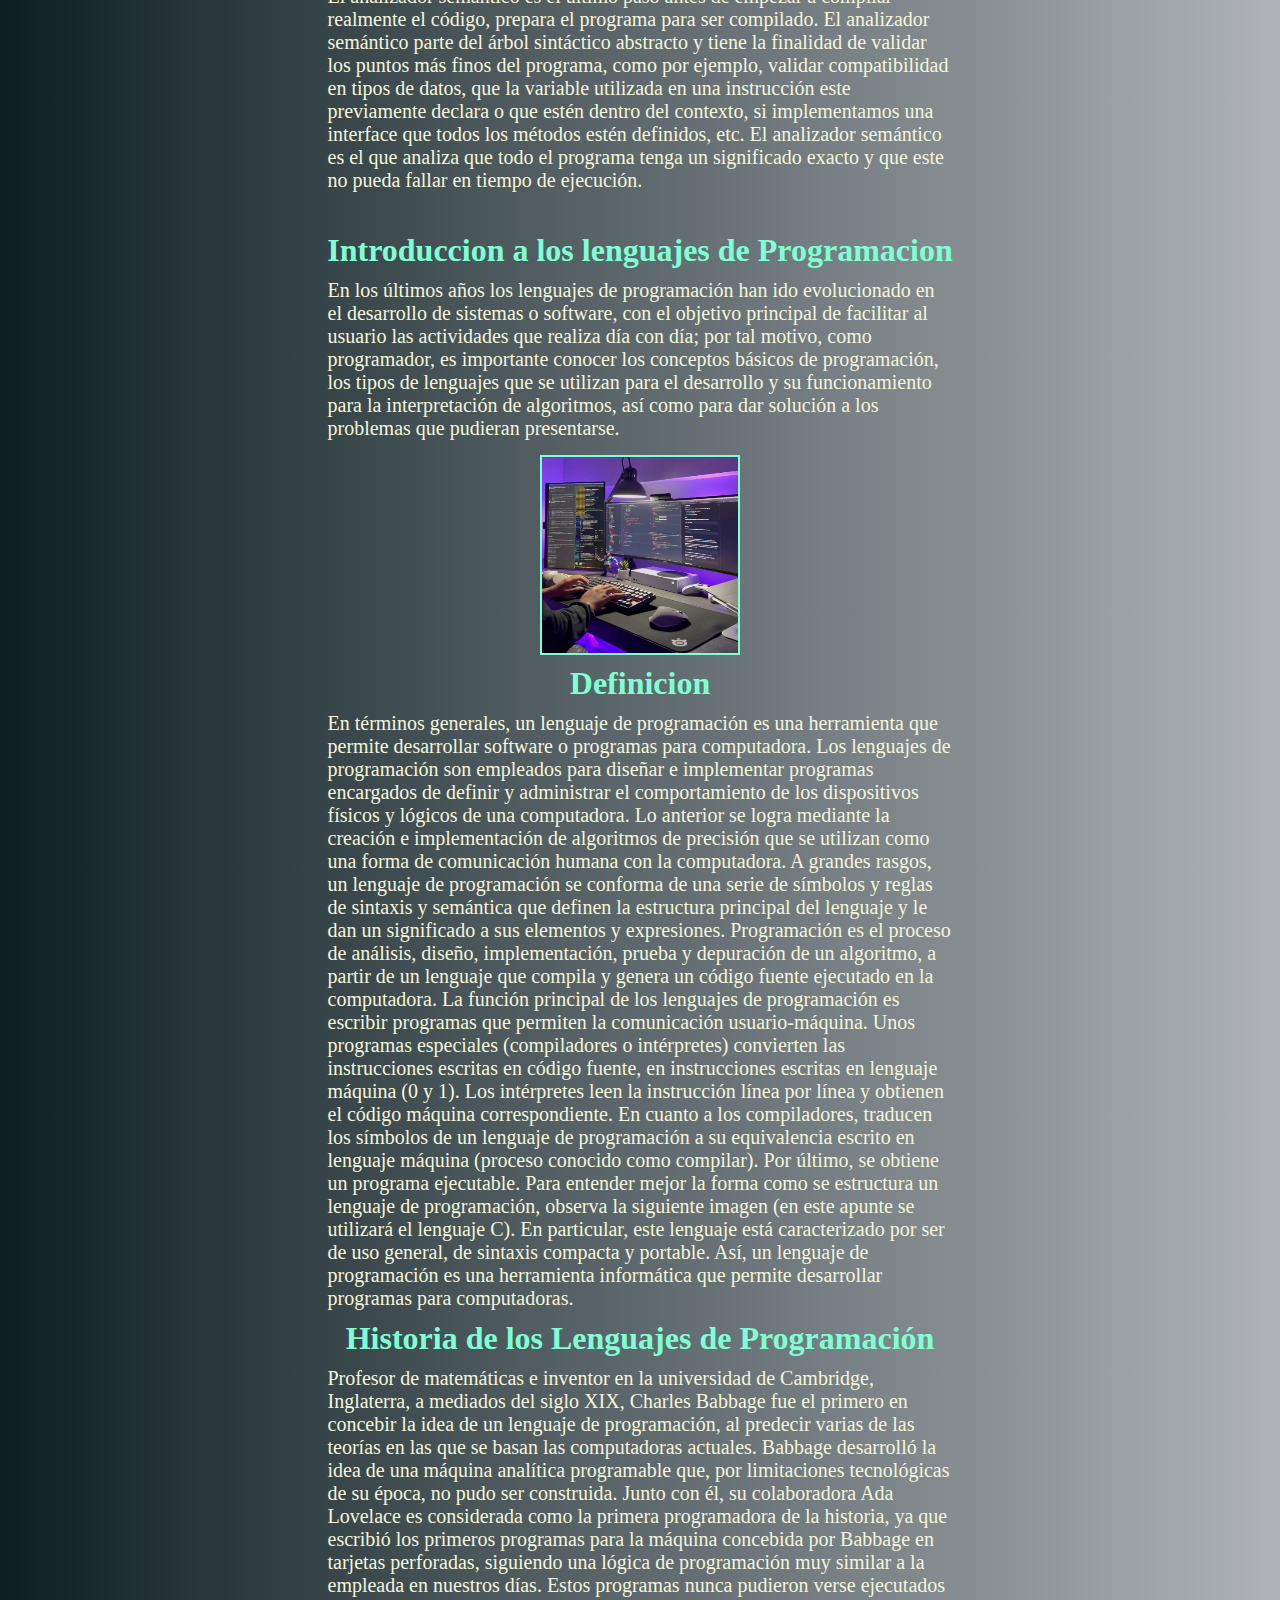
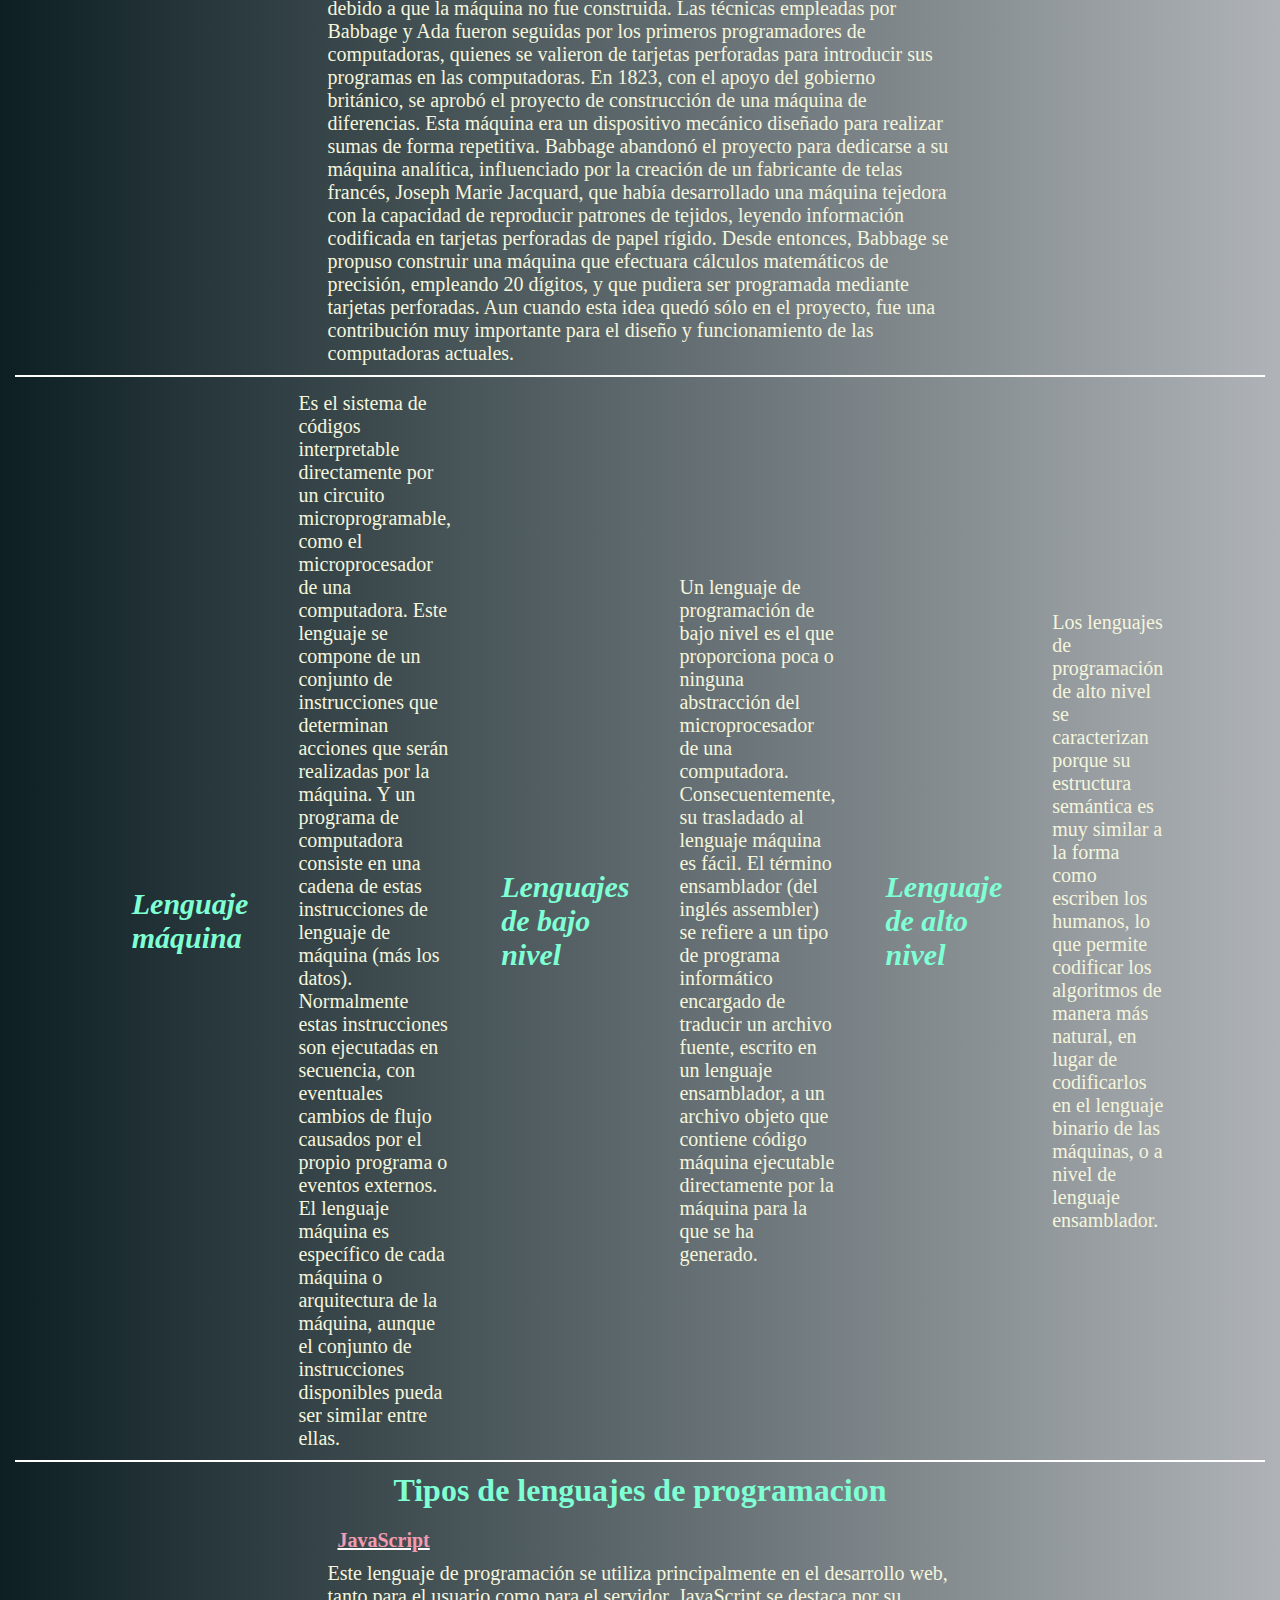
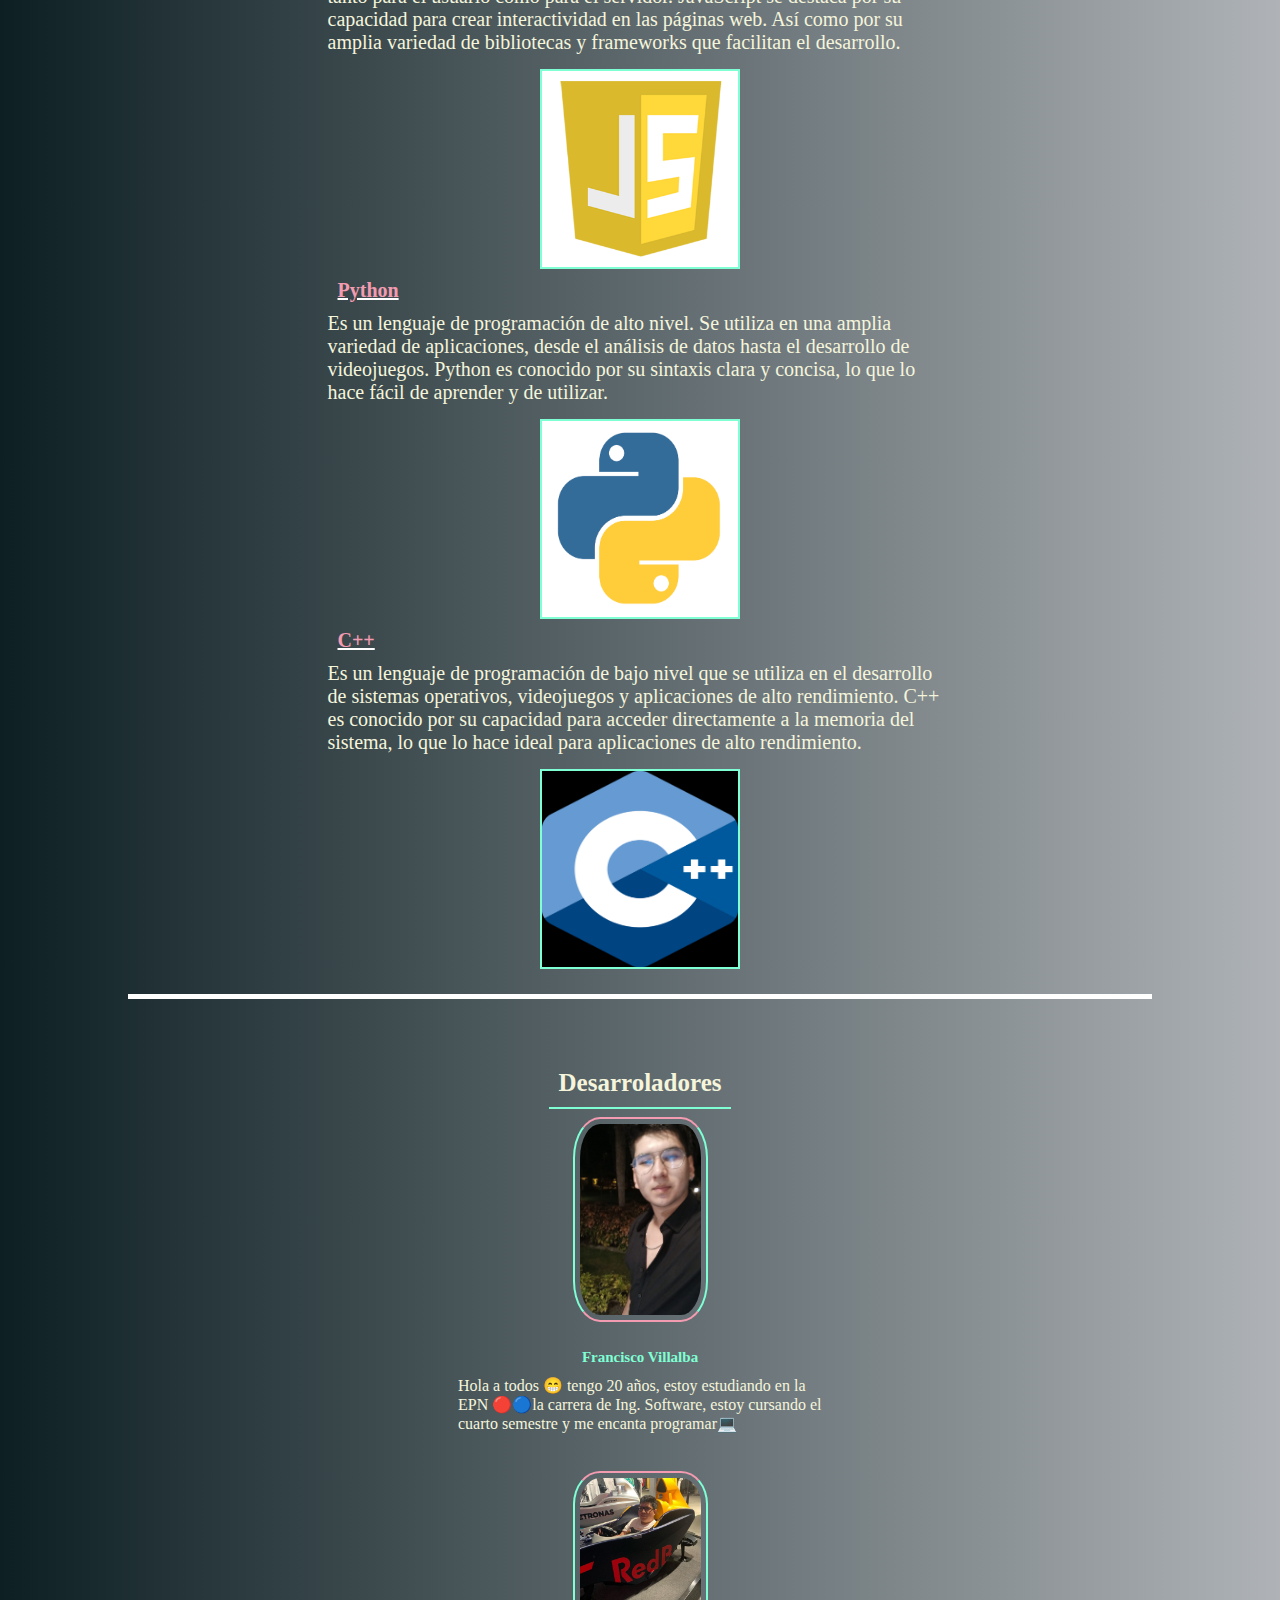
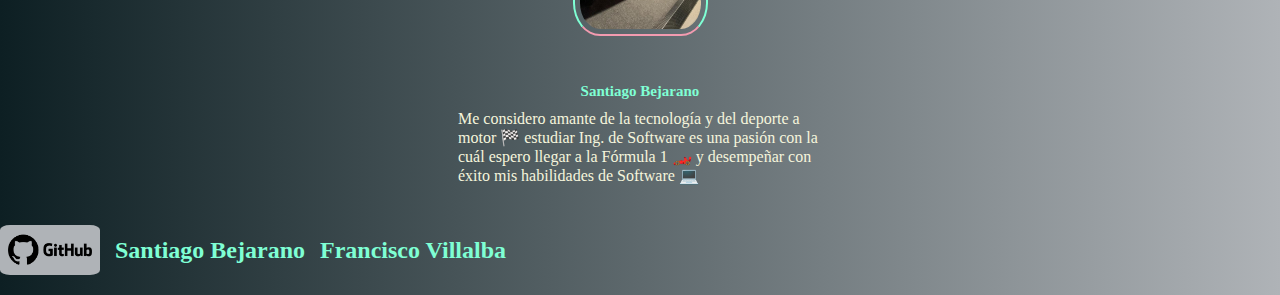
==== commit 0a3d9582: "agregando emojis" ====
--- a/index.html
+++ b/index.html
@@ -299,9 +299,9 @@
         </div>
         <div class="about-content">
             <h3>Santiago Bejarano</h3>
-            <p>Me considero amante de la tecnología y del deporte a motor,
-                estudiar Ing. de Software es una pasión con la cuál espero llegar
-                a la Fórmula 1 y desempeñar con éxito mis habilidades de Software</p>
+            <p>Me considero amante de la tecnología y del deporte a motor 🏁 
+                estudiar Ing. de Software es una pasión con la cuál espero llegar 
+                a la Fórmula 1 🏎️ y desempeñar con éxito mis habilidades de Software 💻</p>
         </div>
     </section>
 
